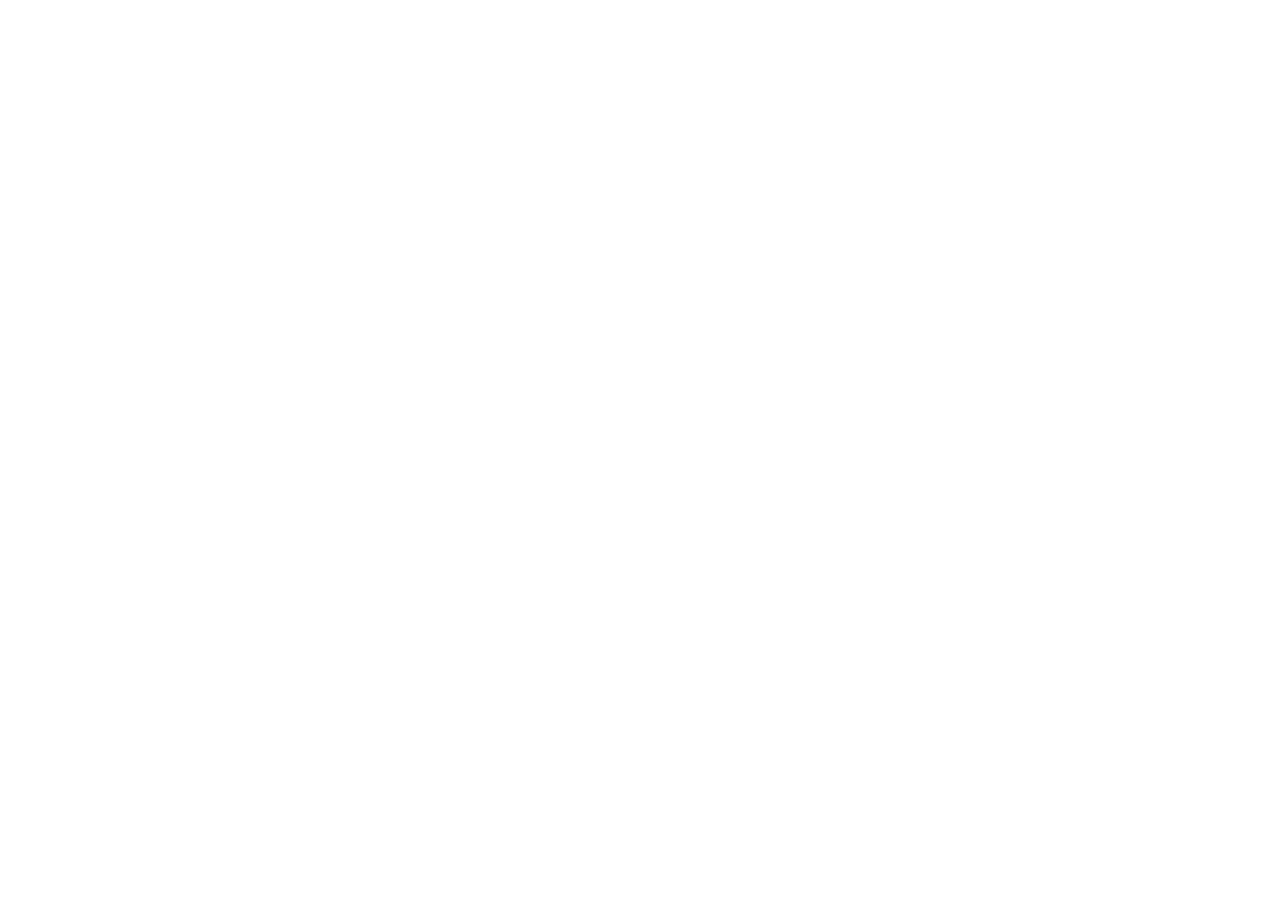
==== critterpedia/index.html @ eb784b29 "Initial commit" ====
<!DOCTYPE html><html lang=en><head><meta charset=utf-8><meta http-equiv=X-UA-Compatible content="IE=edge"><meta name=viewport content="width=device-width,initial-scale=1"><link rel=icon href=/favicon.ico><title>acnh-db</title><link rel=stylesheet href="https://fonts.googleapis.com/css?family=Roboto:100,300,400,500,700,900"><link rel=stylesheet href=https://cdn.jsdelivr.net/npm/@mdi/font@latest/css/materialdesignicons.min.css><link href=/css/app.d5a816f7.css rel=preload as=style><link href=/css/chunk-vendors.1b9da39e.css rel=preload as=style><link href=/js/app.301716b7.js rel=preload as=script><link href=/js/chunk-vendors.efea729a.js rel=preload as=script><link href=/css/chunk-vendors.1b9da39e.css rel=stylesheet><link href=/css/app.d5a816f7.css rel=stylesheet></head><body><noscript><strong>We're sorry but acnh-db doesn't work properly without JavaScript enabled. Please enable it to continue.</strong></noscript><div id=app></div><script src=/js/chunk-vendors.efea729a.js></script><script src=/js/app.301716b7.js></script></body></html>
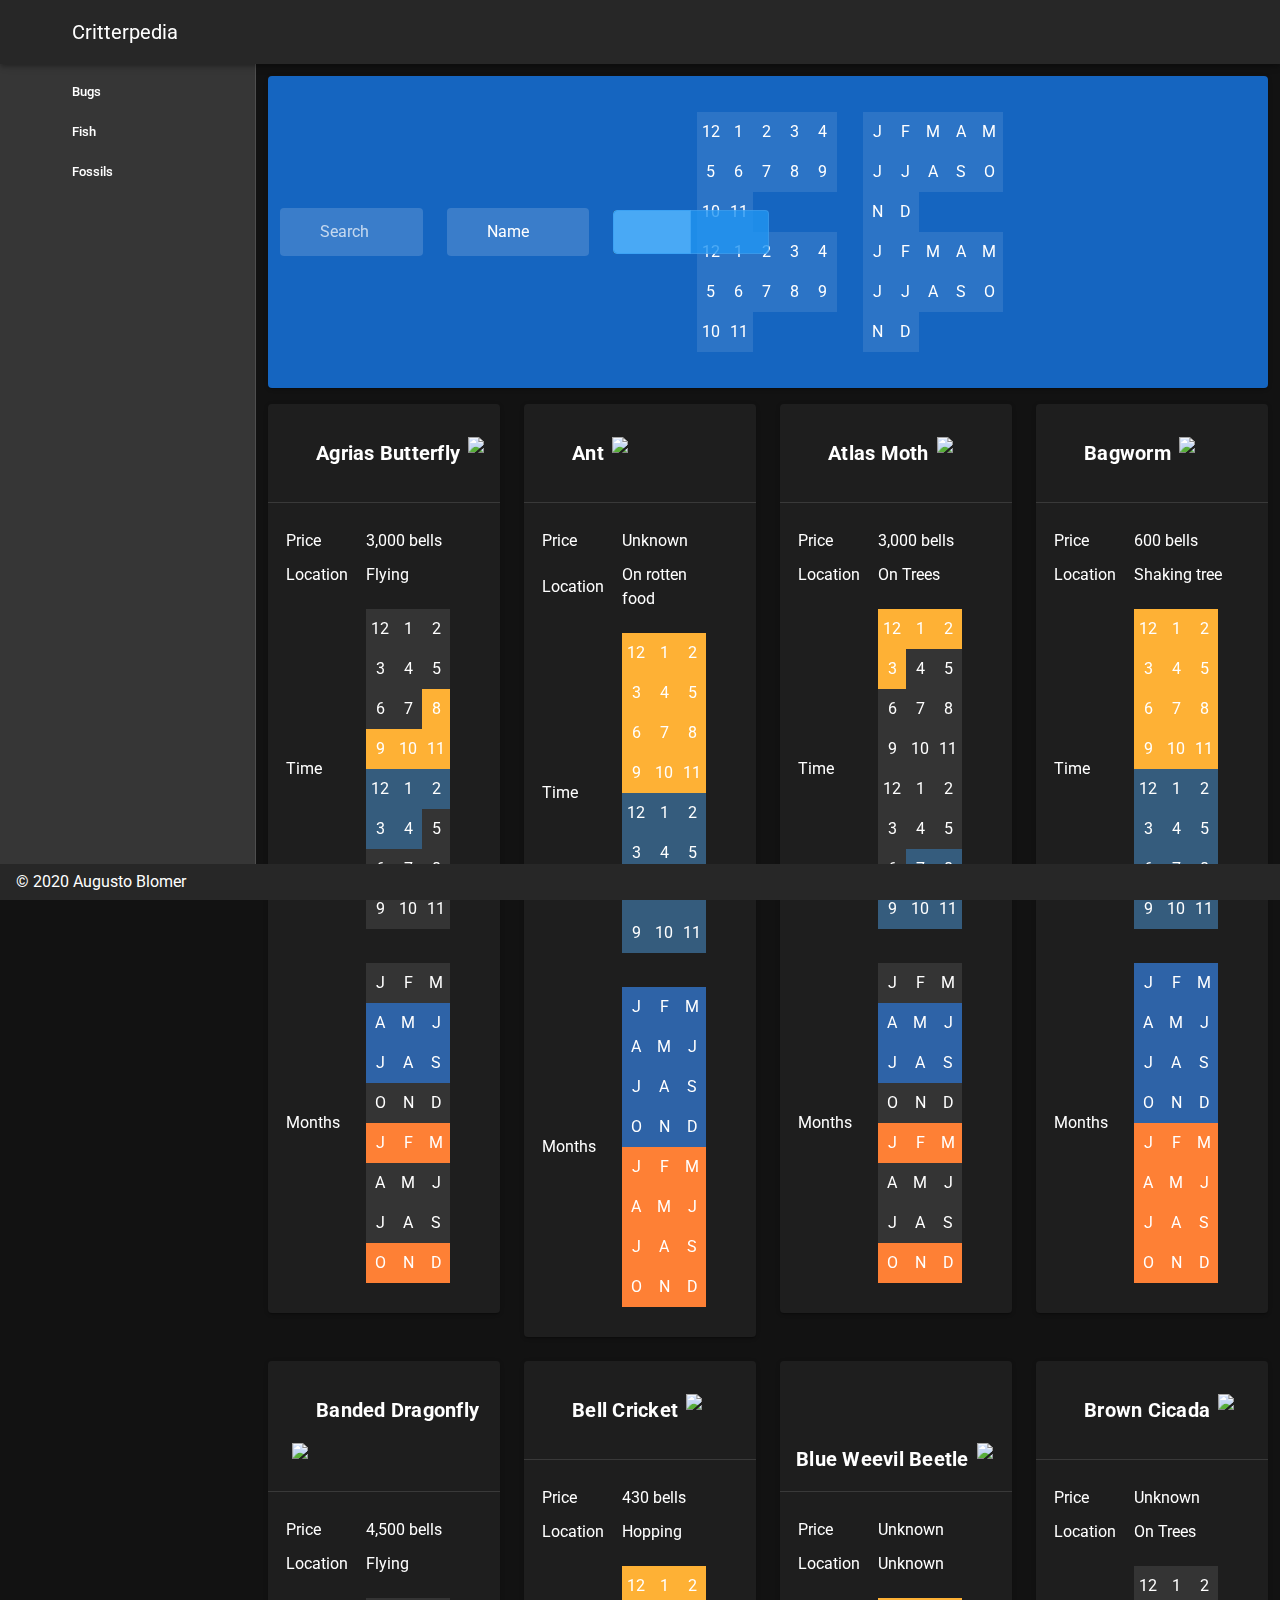
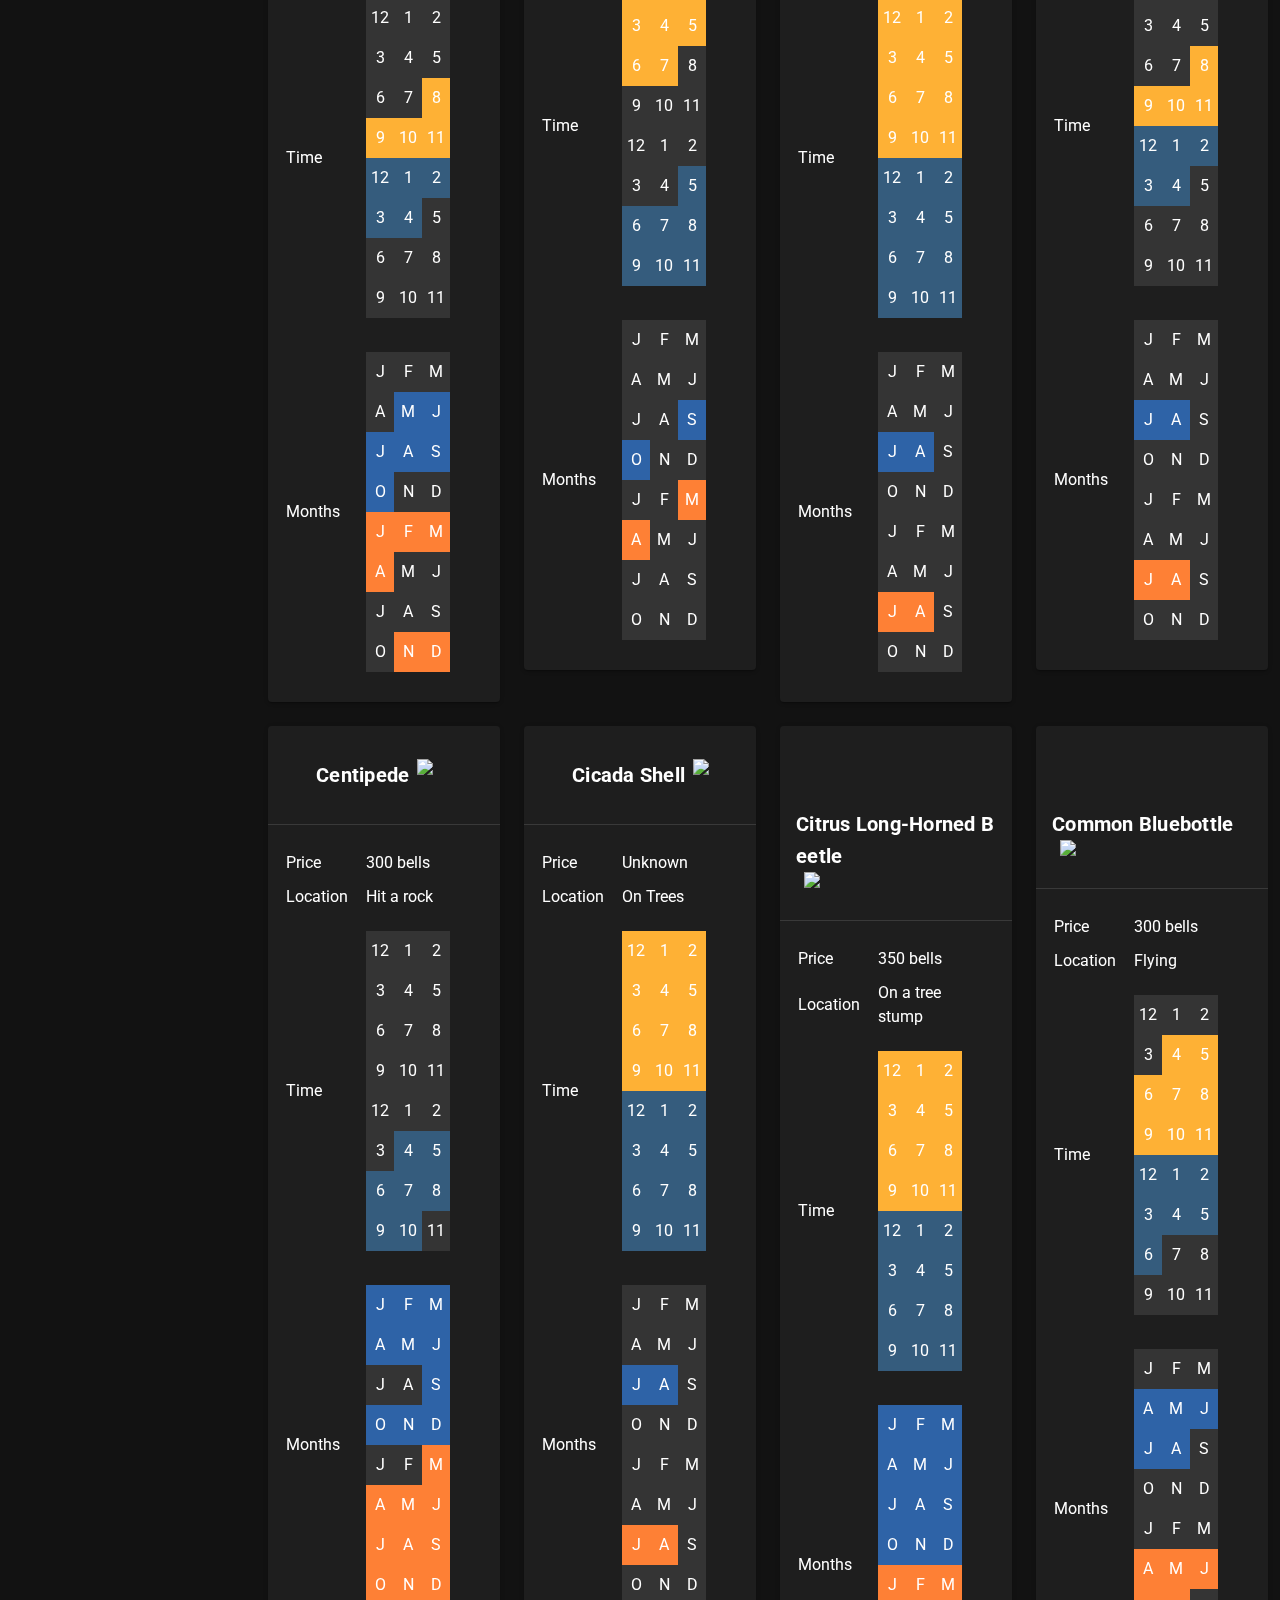
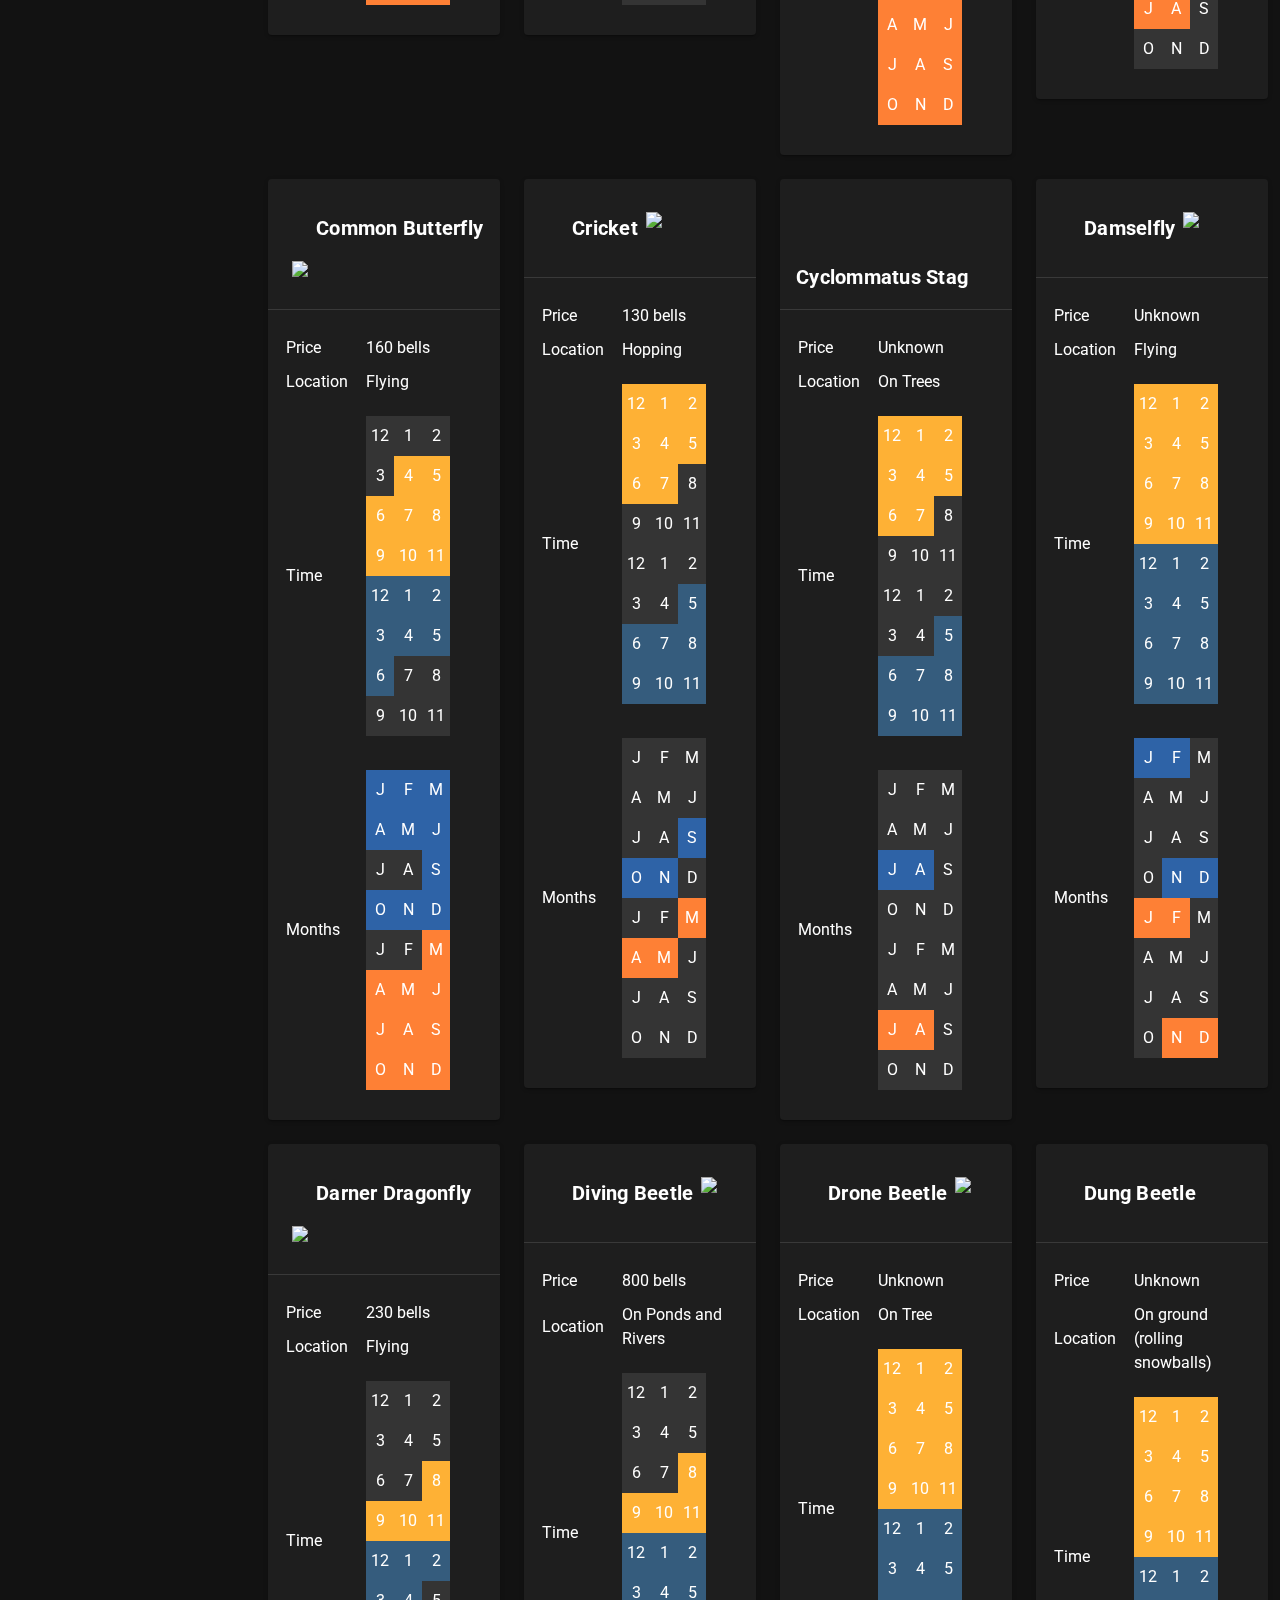
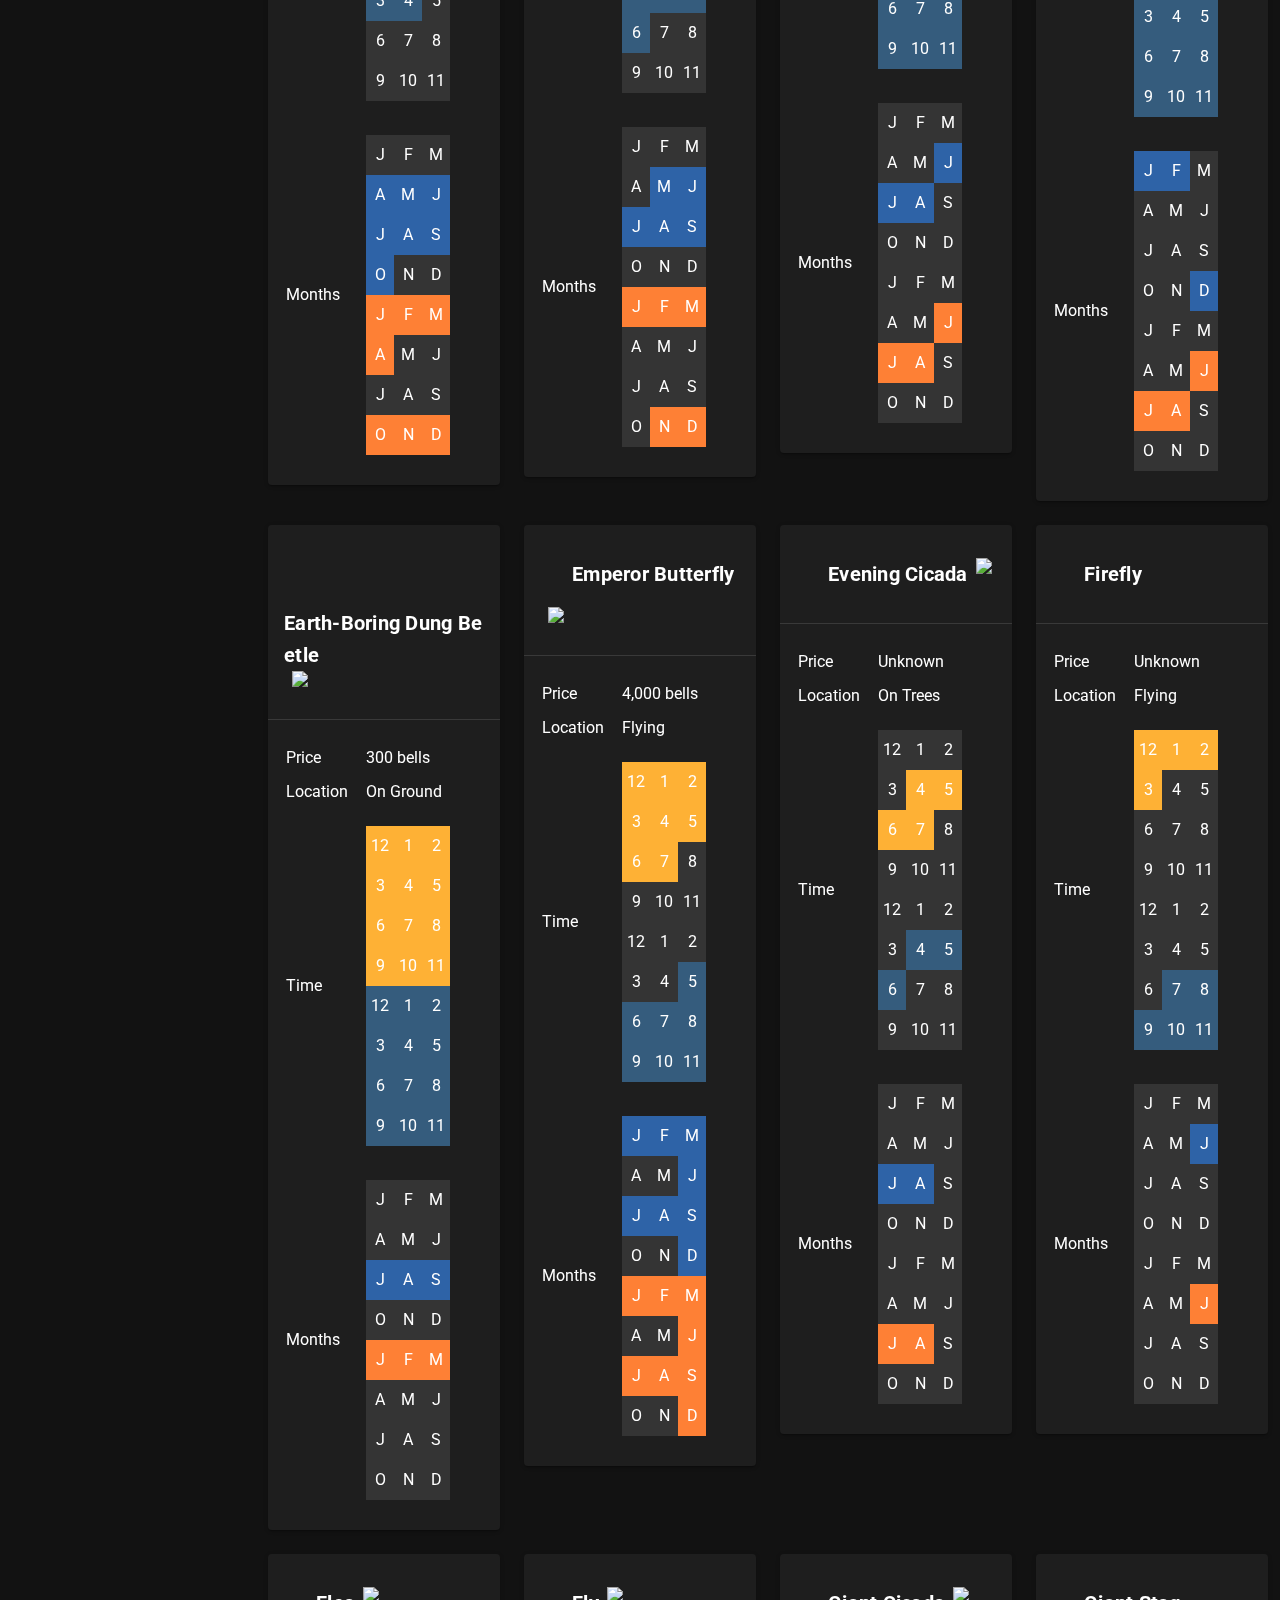
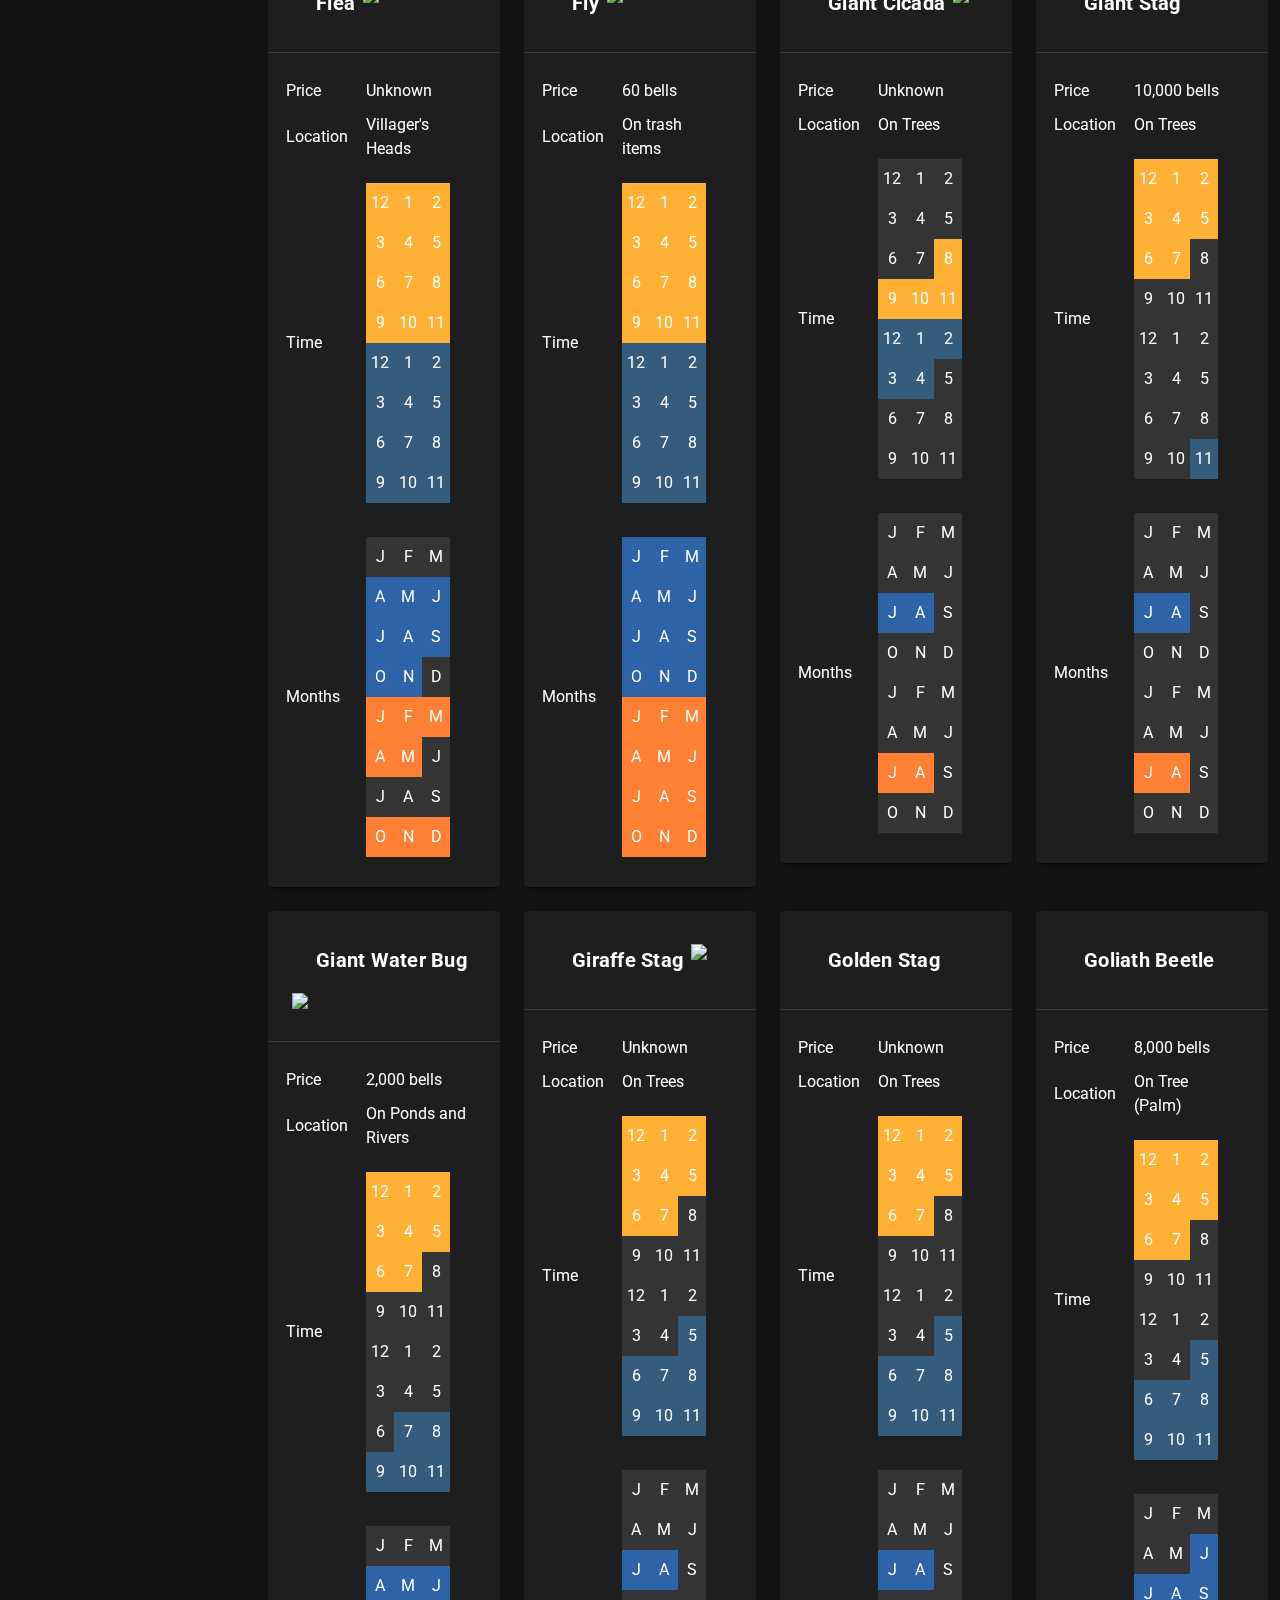
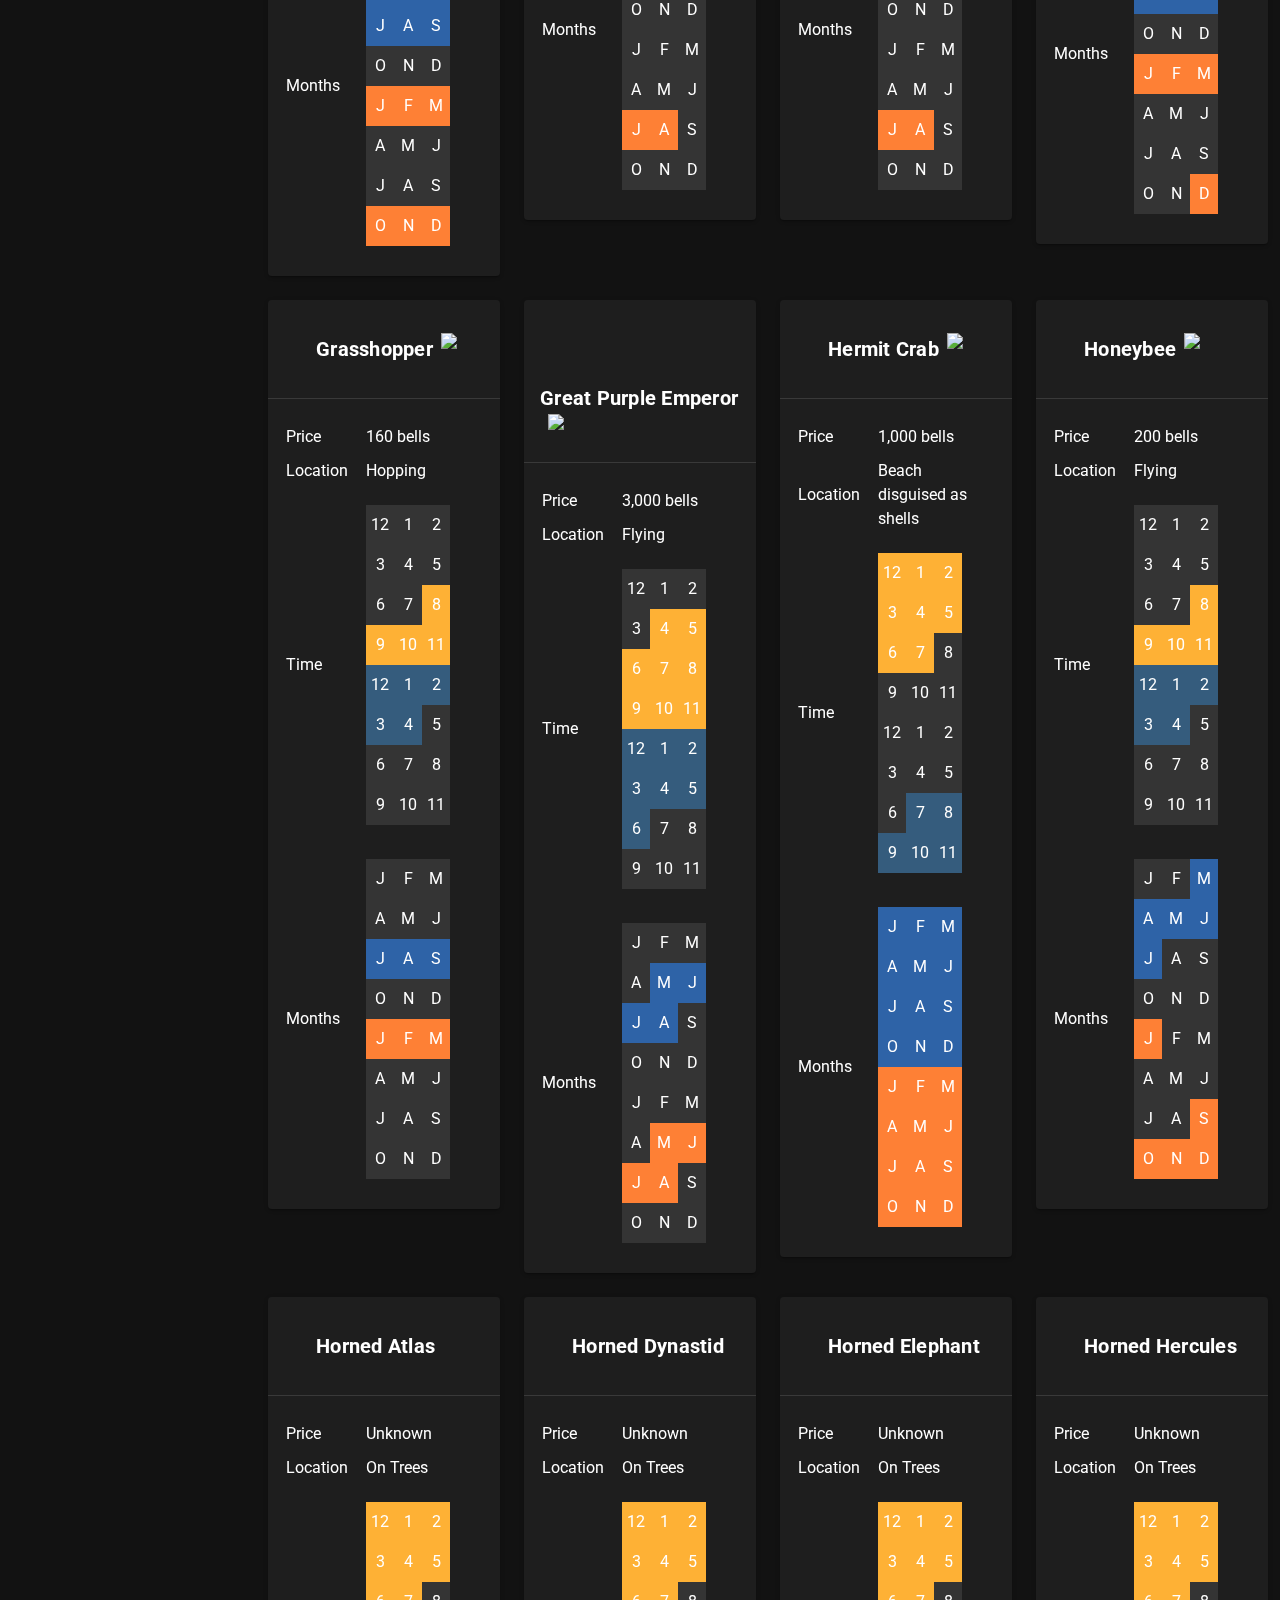
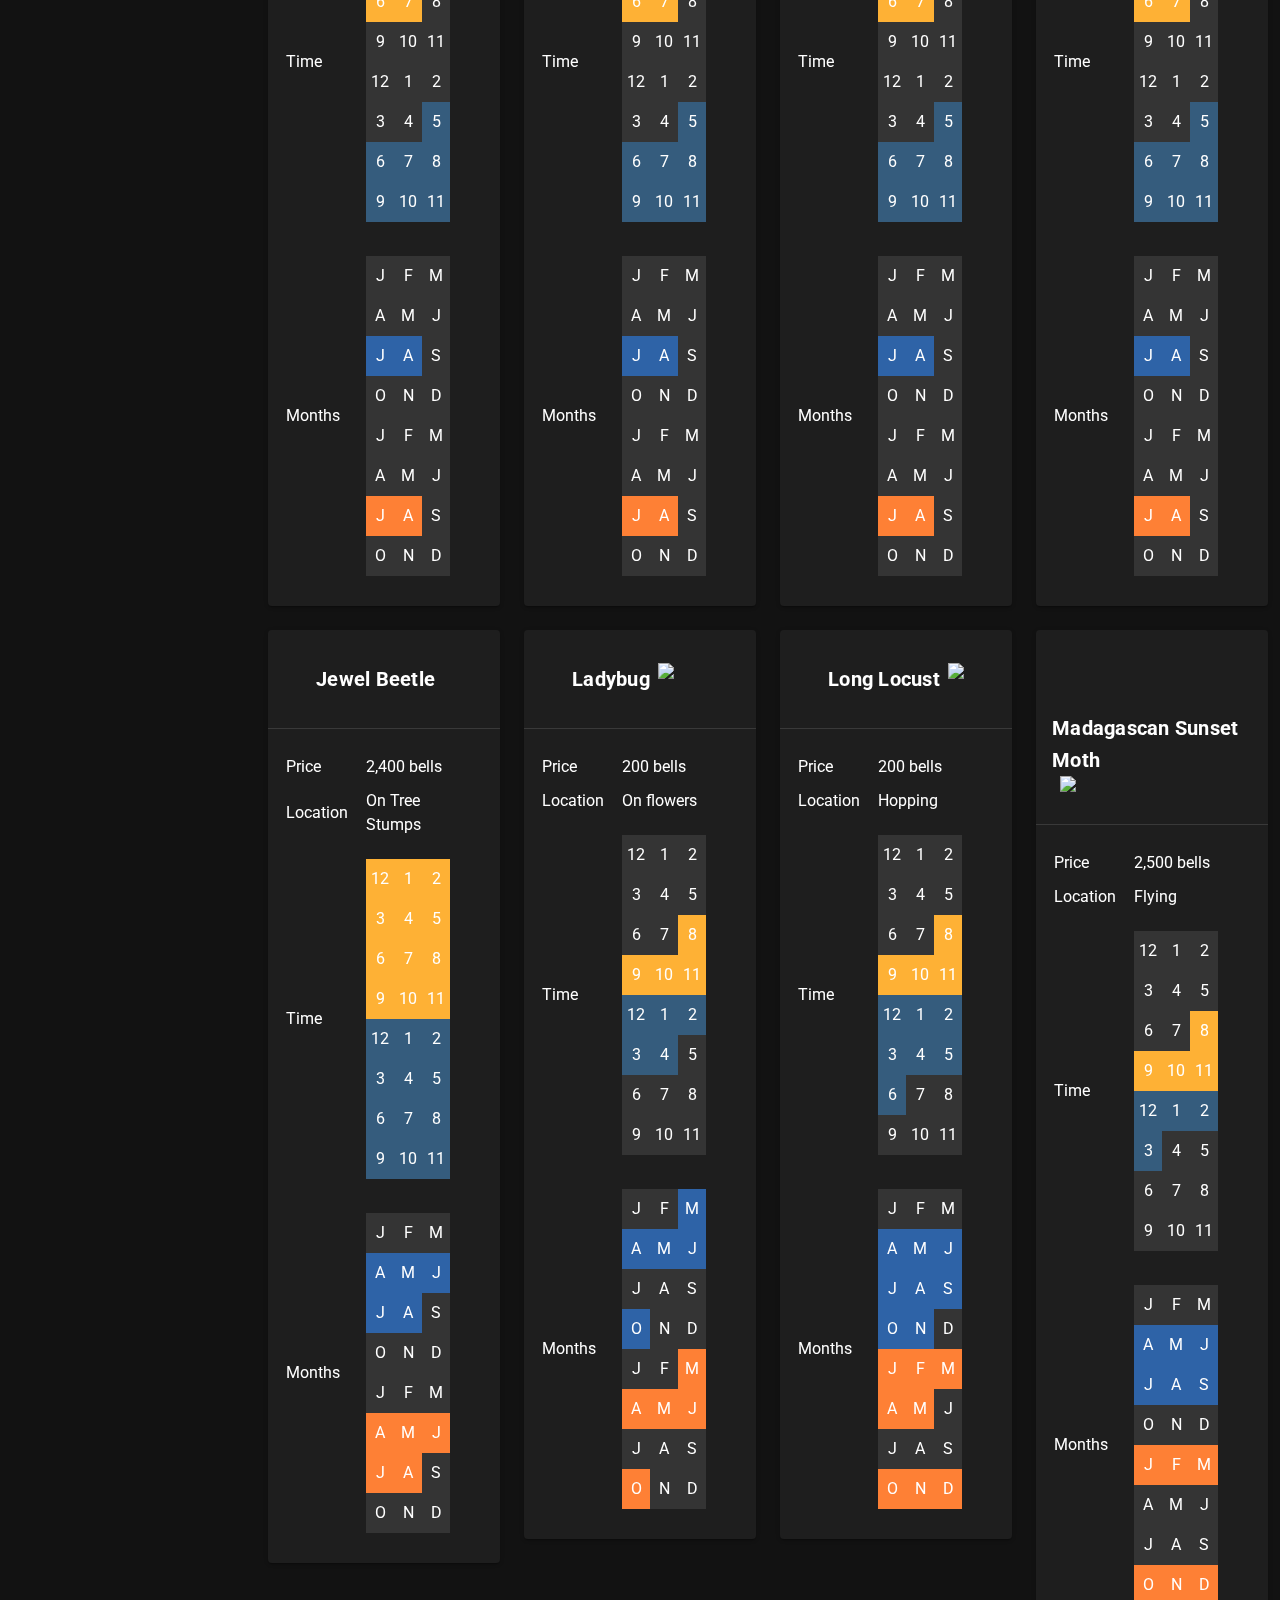
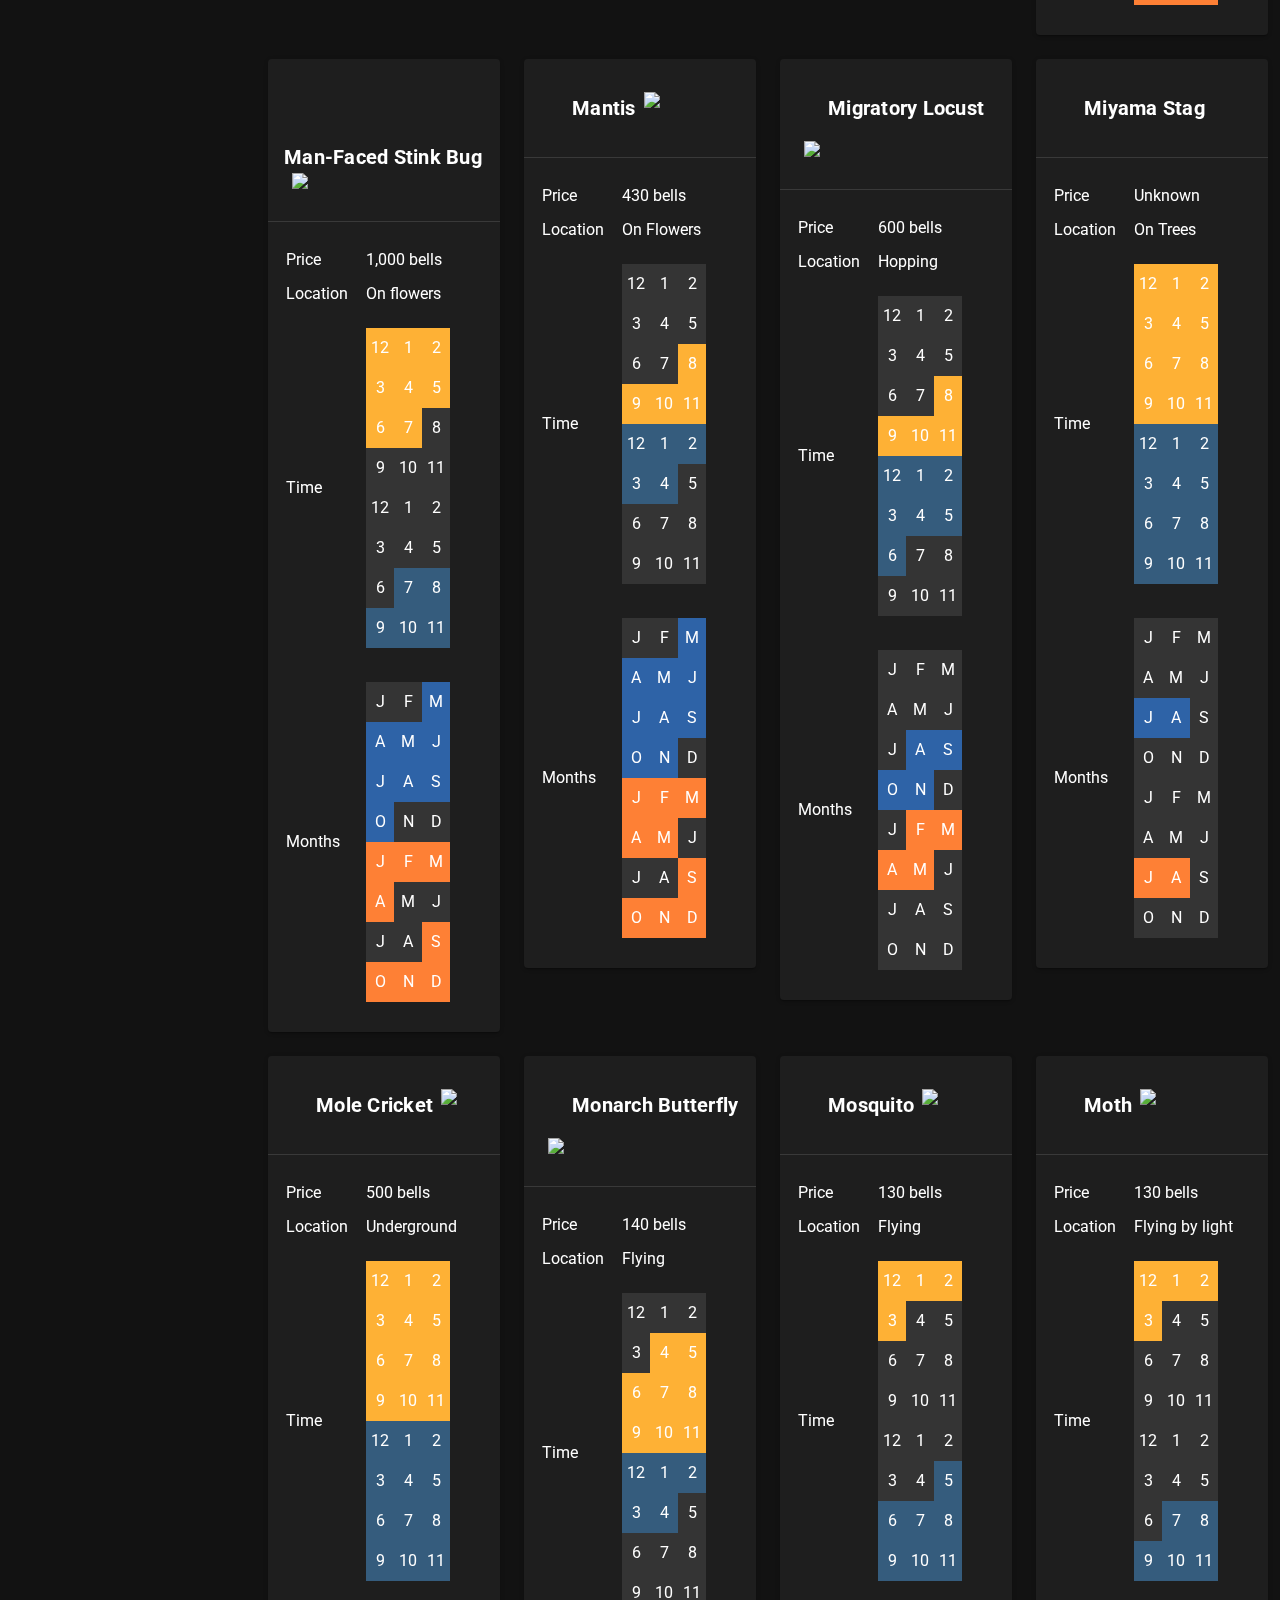
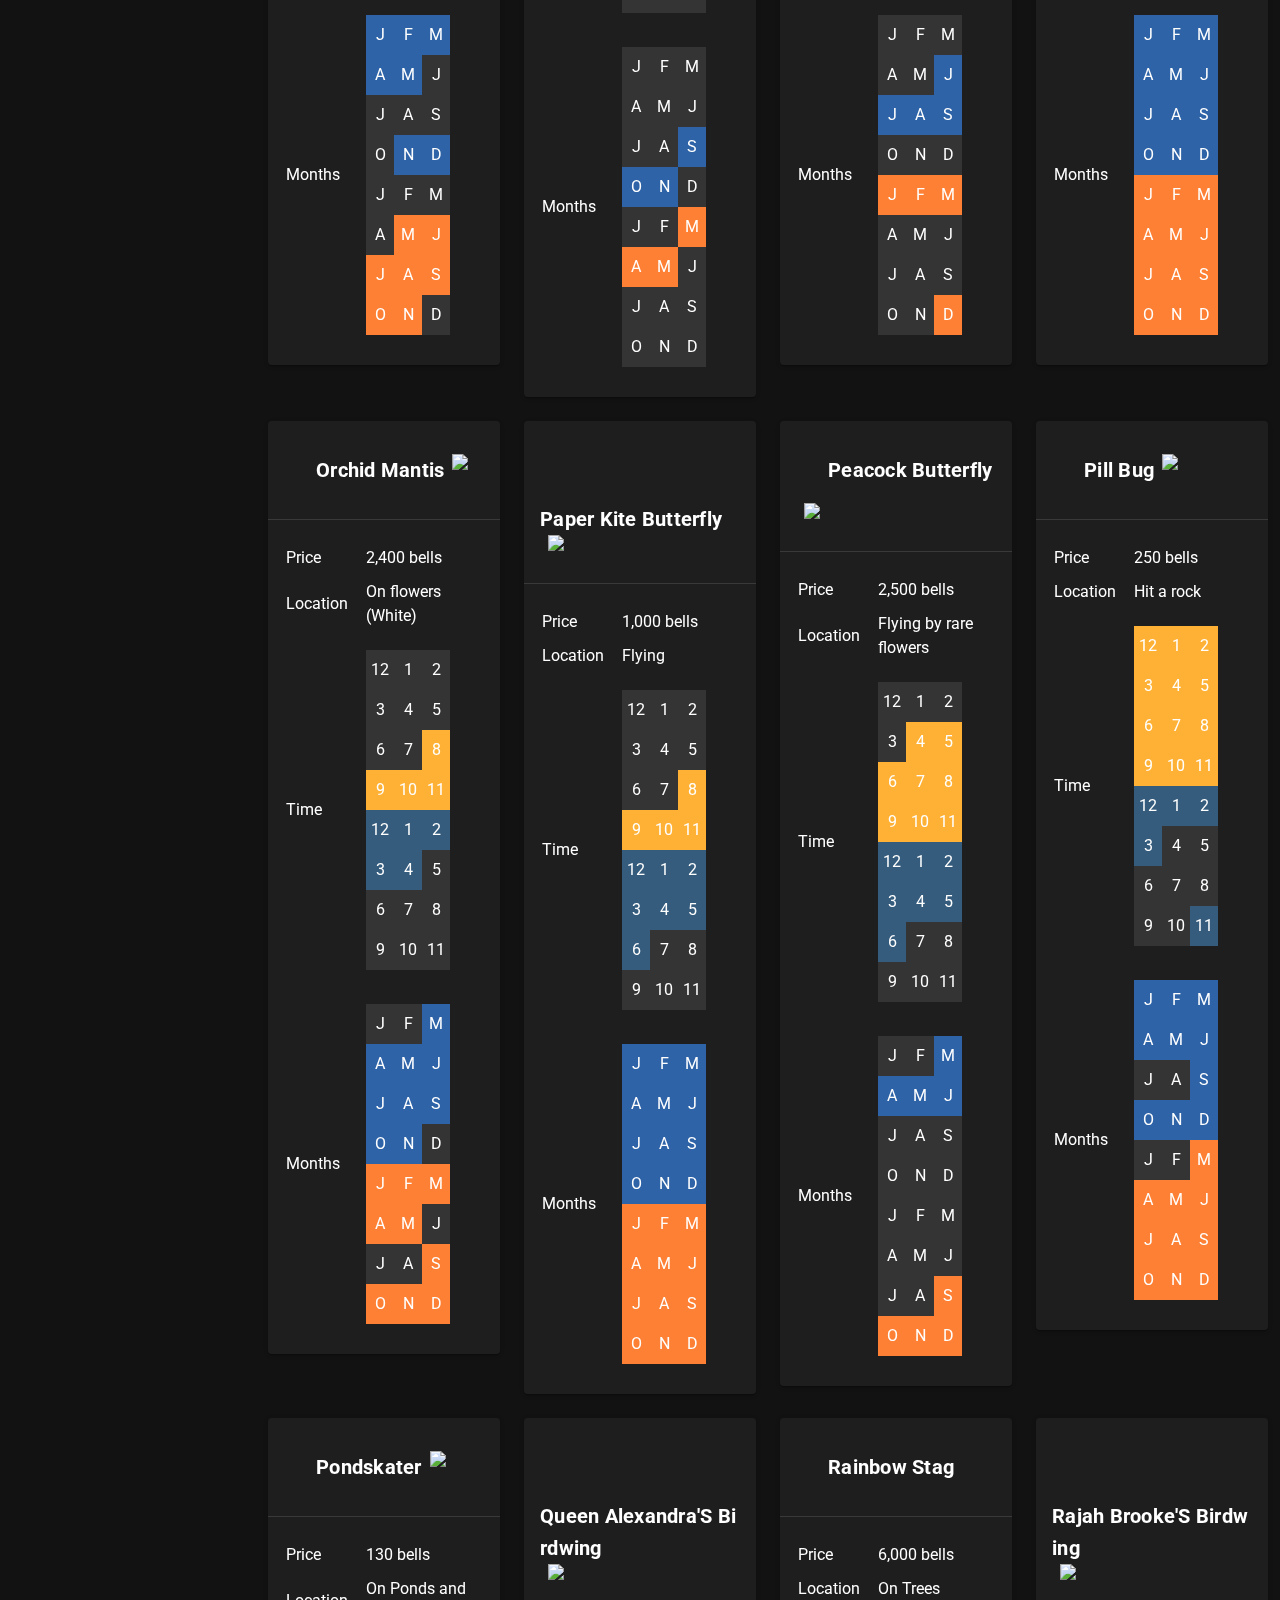
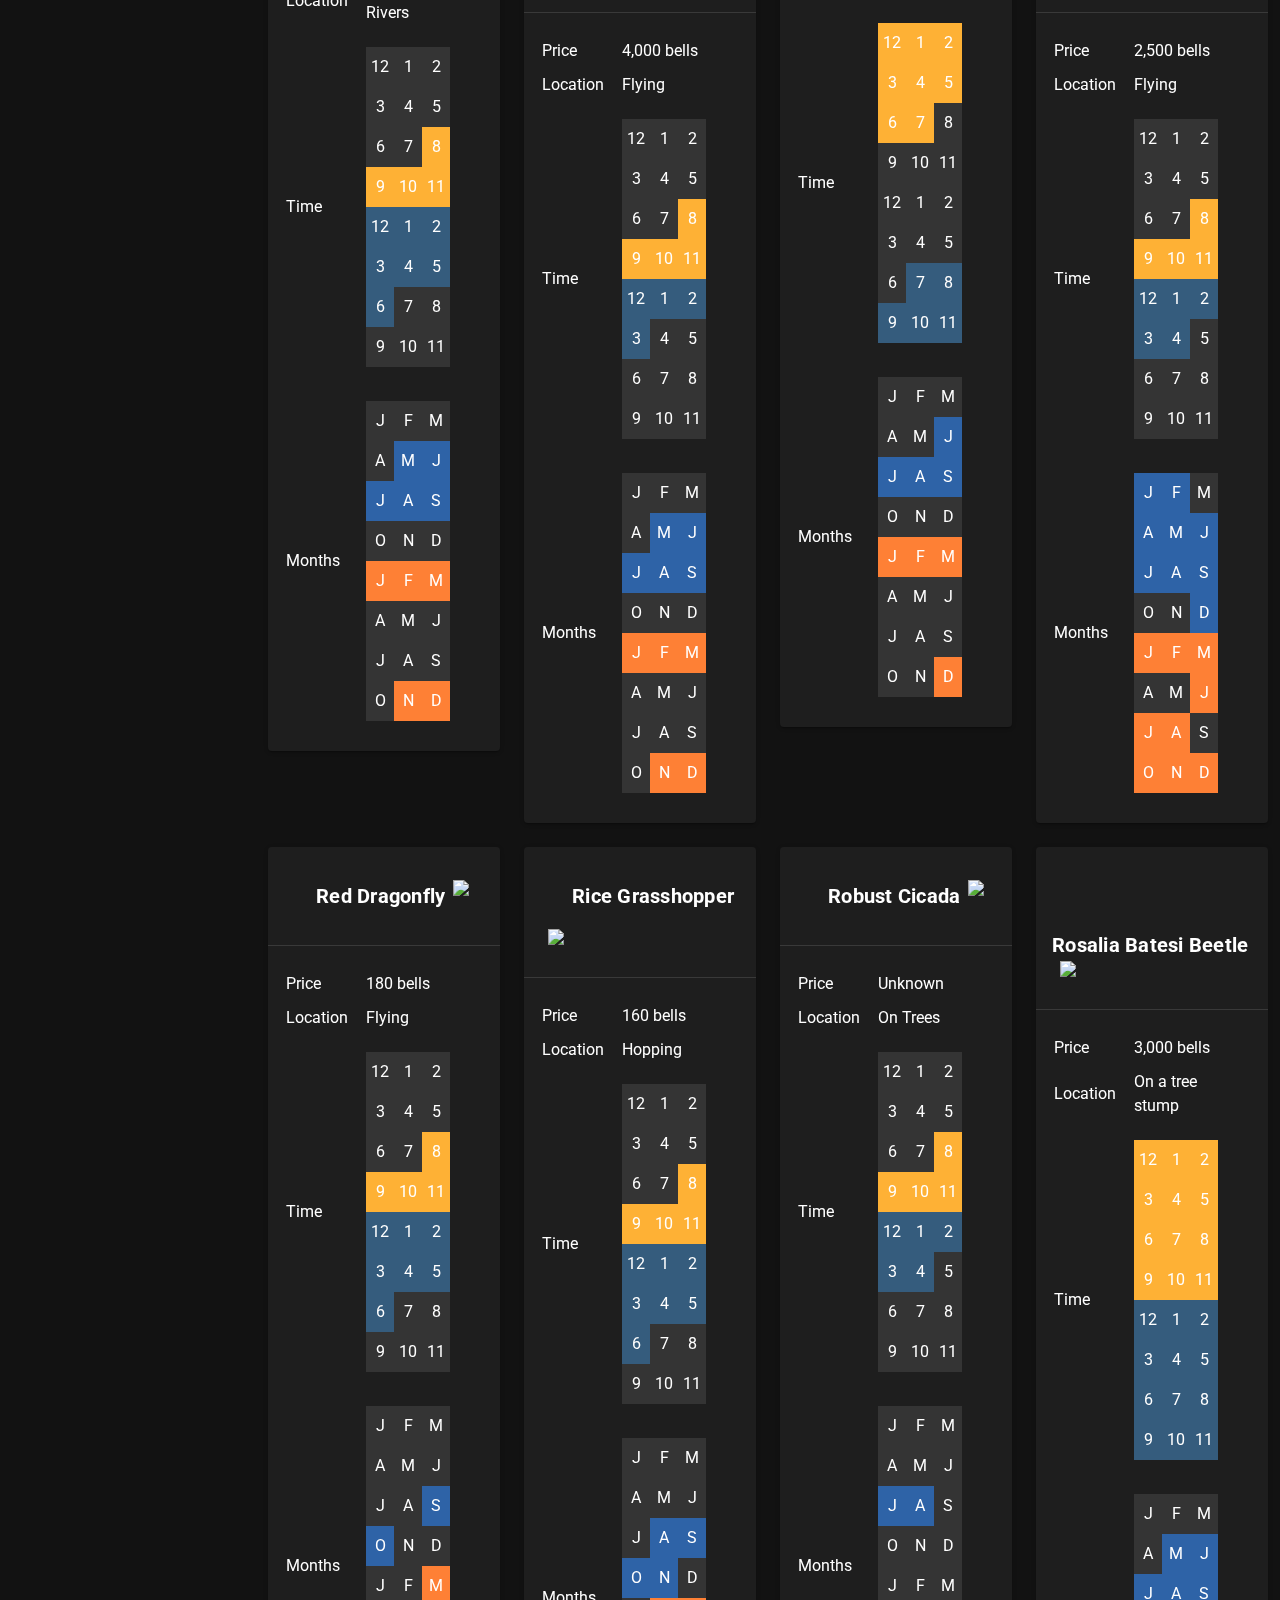
==== commit 7e68107b: "Update" ====
--- a/critterpedia/index.html
+++ b/critterpedia/index.html
@@ -1 +1 @@
-<!DOCTYPE html><html lang=en><head><meta charset=utf-8><meta http-equiv=X-UA-Compatible content="IE=edge"><meta name=viewport content="width=device-width,initial-scale=1"><link rel=icon href=/favicon.ico><title>acnh-db</title><link rel=stylesheet href="https://fonts.googleapis.com/css?family=Roboto:100,300,400,500,700,900"><link rel=stylesheet href=https://cdn.jsdelivr.net/npm/@mdi/font@latest/css/materialdesignicons.min.css><link href=/css/app.d5a816f7.css rel=preload as=style><link href=/css/chunk-vendors.1b9da39e.css rel=preload as=style><link href=/js/app.301716b7.js rel=preload as=script><link href=/js/chunk-vendors.efea729a.js rel=preload as=script><link href=/css/chunk-vendors.1b9da39e.css rel=stylesheet><link href=/css/app.d5a816f7.css rel=stylesheet></head><body><noscript><strong>We're sorry but acnh-db doesn't work properly without JavaScript enabled. Please enable it to continue.</strong></noscript><div id=app></div><script src=/js/chunk-vendors.efea729a.js></script><script src=/js/app.301716b7.js></script></body></html>+<!DOCTYPE html><html lang=en><head><meta charset=utf-8><meta http-equiv=X-UA-Compatible content="IE=edge"><meta name=viewport content="width=device-width,initial-scale=1"><link rel=icon href=/critterpedia/favicon.ico><title>acnh-db</title><link rel=stylesheet href="https://fonts.googleapis.com/css?family=Roboto:100,300,400,500,700,900"><link rel=stylesheet href=https://cdn.jsdelivr.net/npm/@mdi/font@latest/css/materialdesignicons.min.css><link href=/critterpedia/css/app.d5a816f7.css rel=preload as=style><link href=/critterpedia/css/chunk-vendors.1b9da39e.css rel=preload as=style><link href=/critterpedia/js/app.5b6035c2.js rel=preload as=script><link href=/critterpedia/js/chunk-vendors.efea729a.js rel=preload as=script><link href=/critterpedia/css/chunk-vendors.1b9da39e.css rel=stylesheet><link href=/critterpedia/css/app.d5a816f7.css rel=stylesheet></head><body><noscript><strong>We're sorry but acnh-db doesn't work properly without JavaScript enabled. Please enable it to continue.</strong></noscript><div id=app></div><script src=/critterpedia/js/chunk-vendors.efea729a.js></script><script src=/critterpedia/js/app.5b6035c2.js></script></body></html>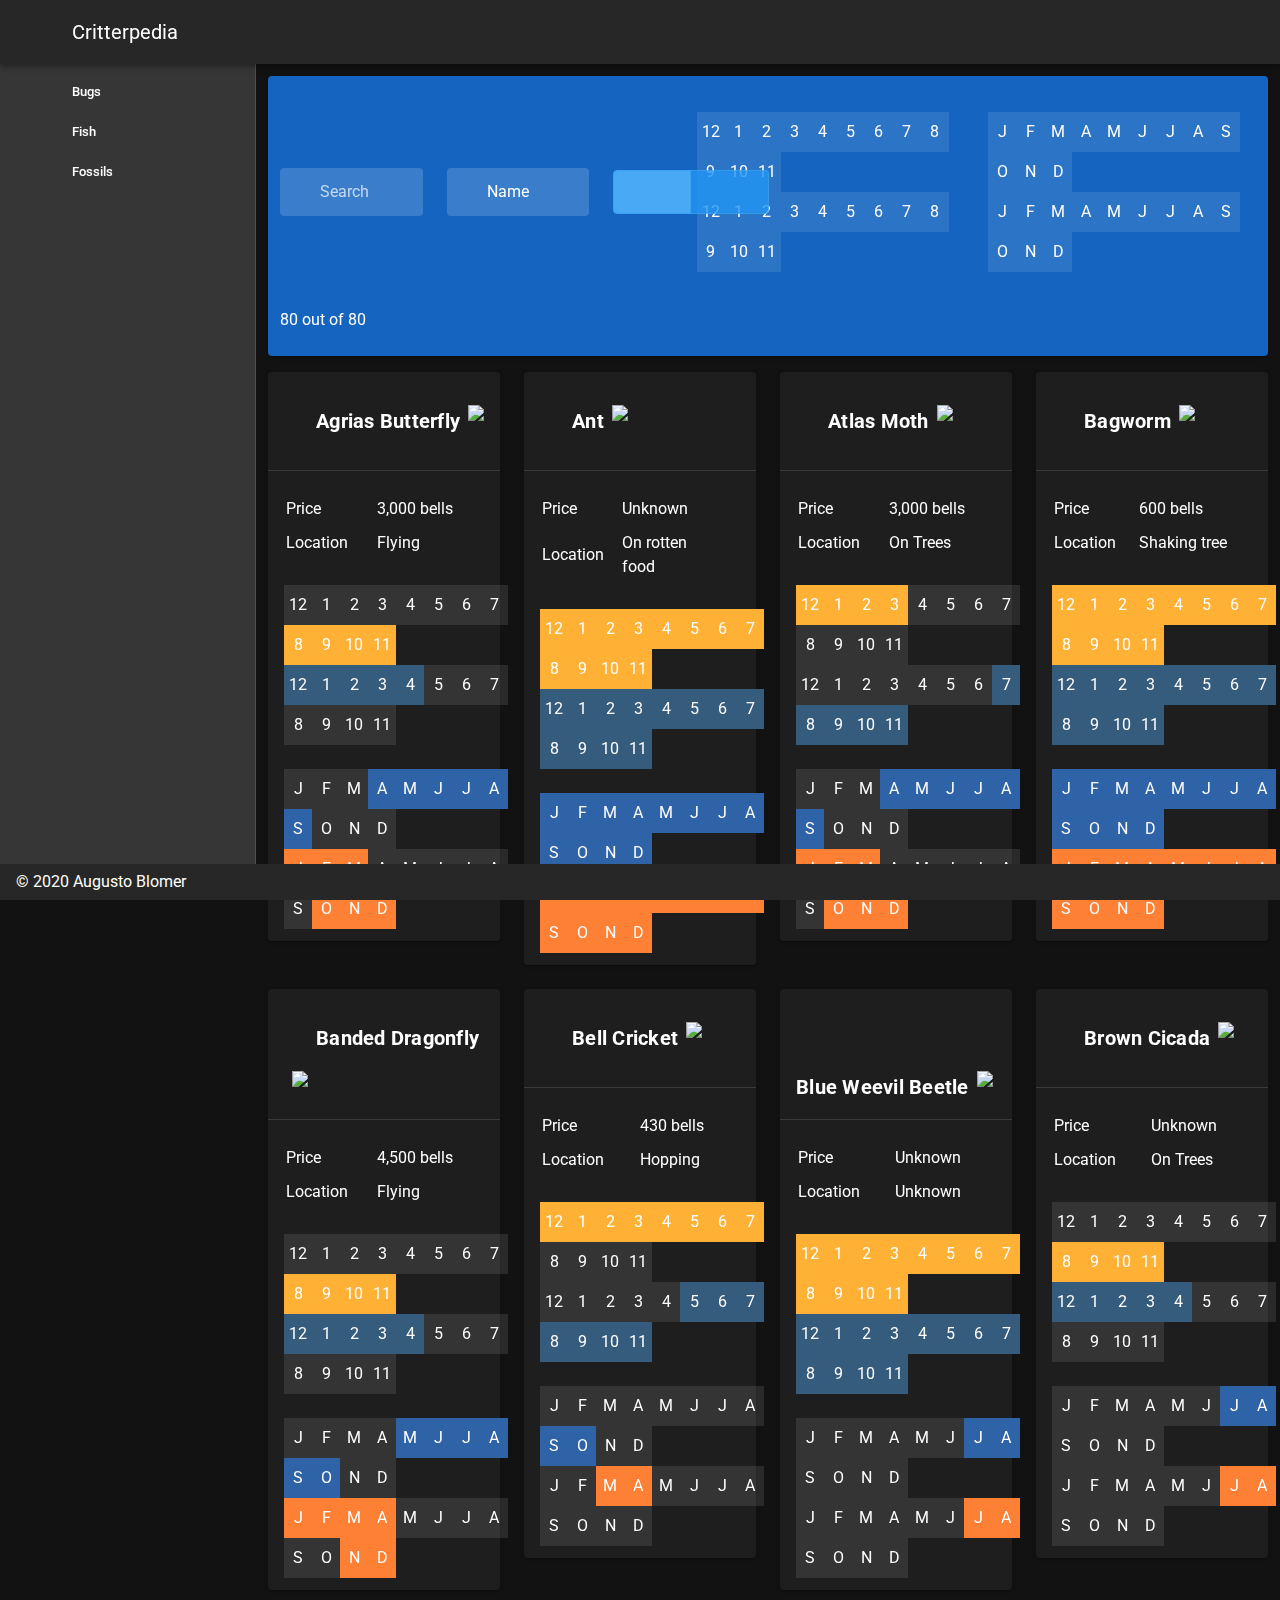
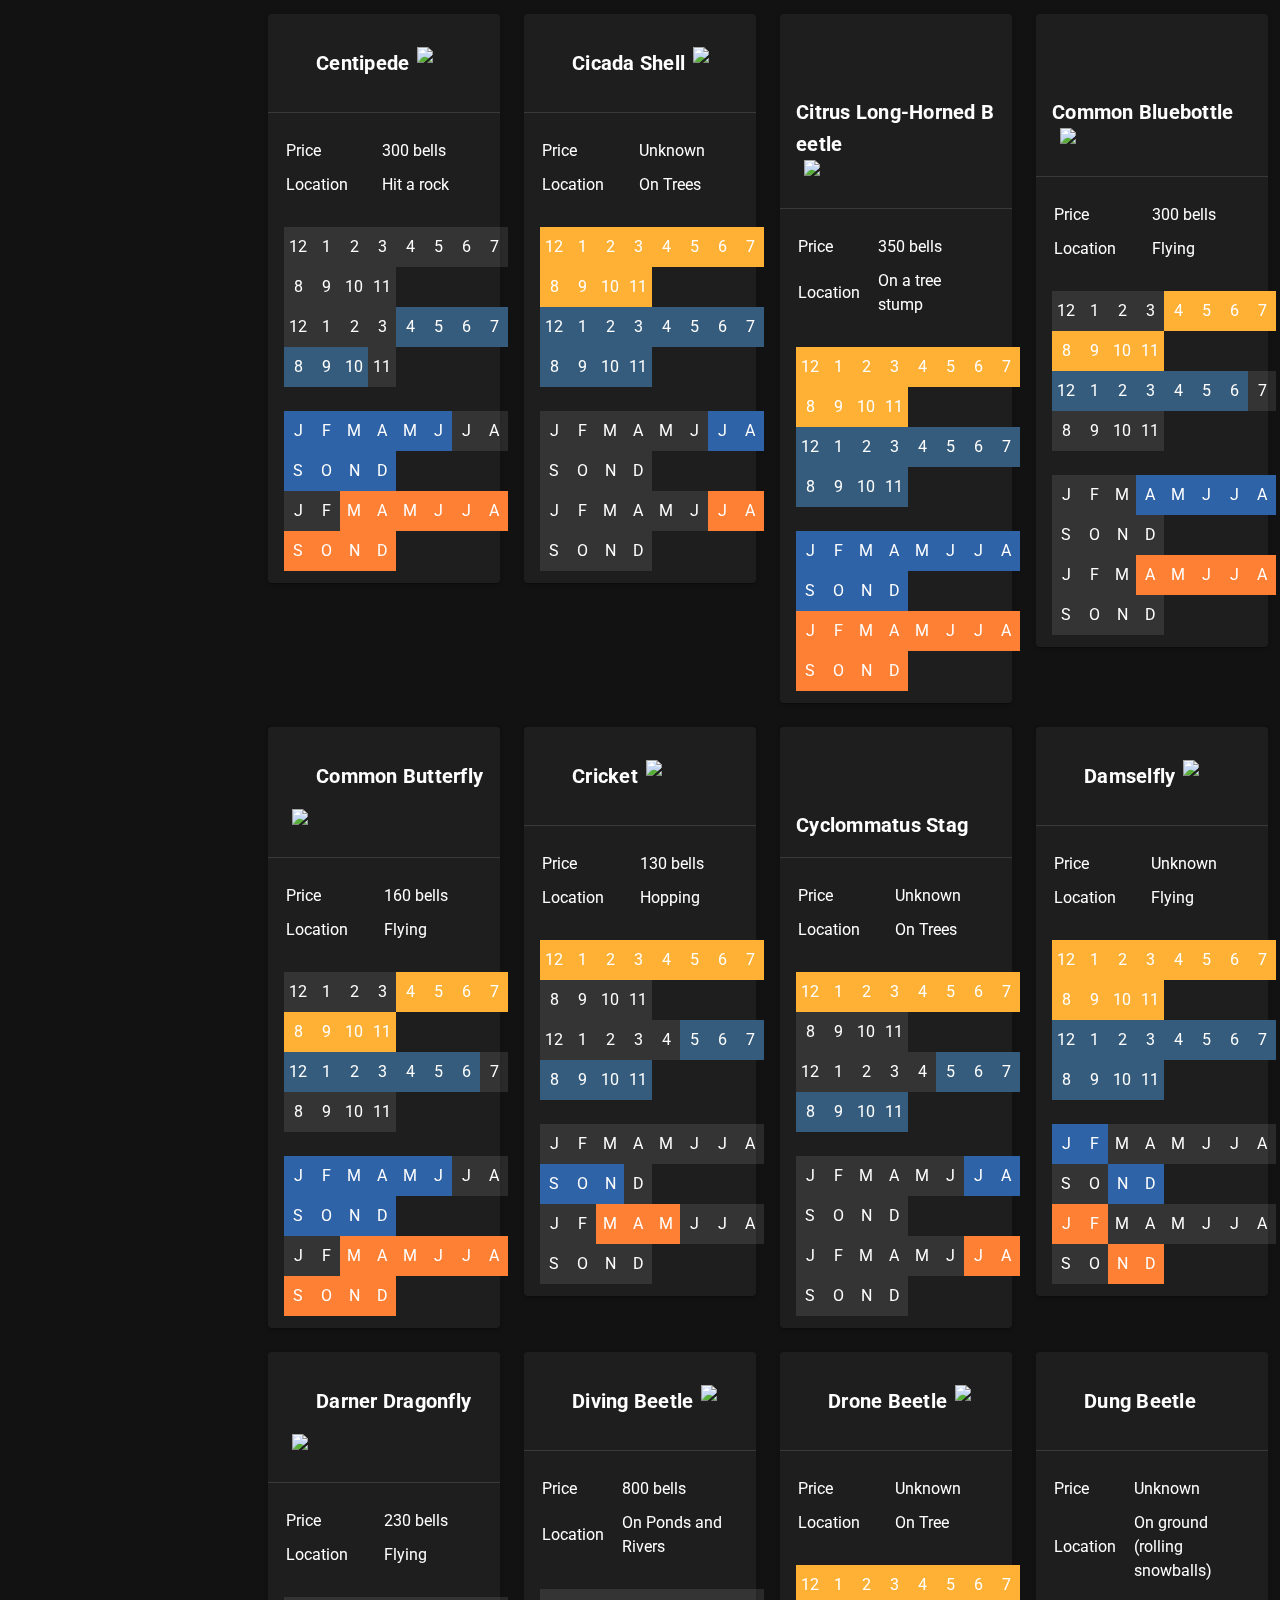
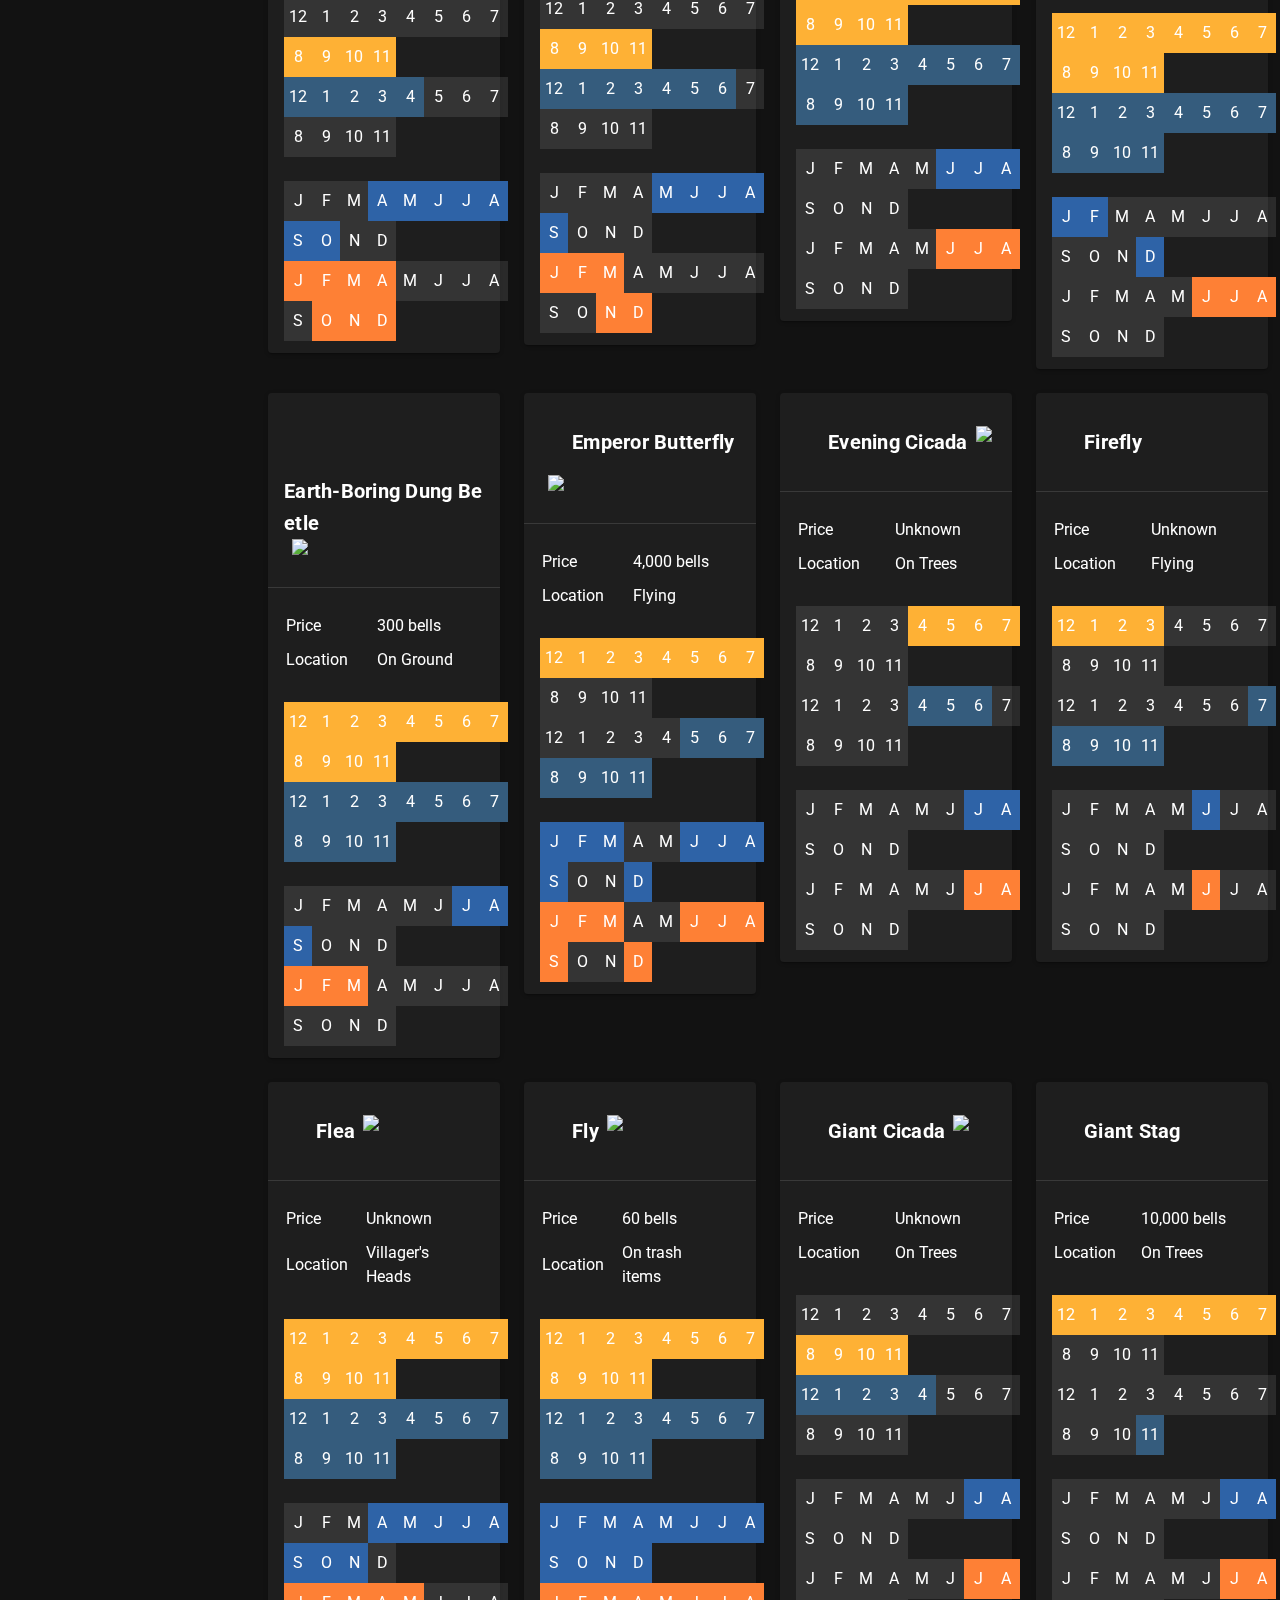
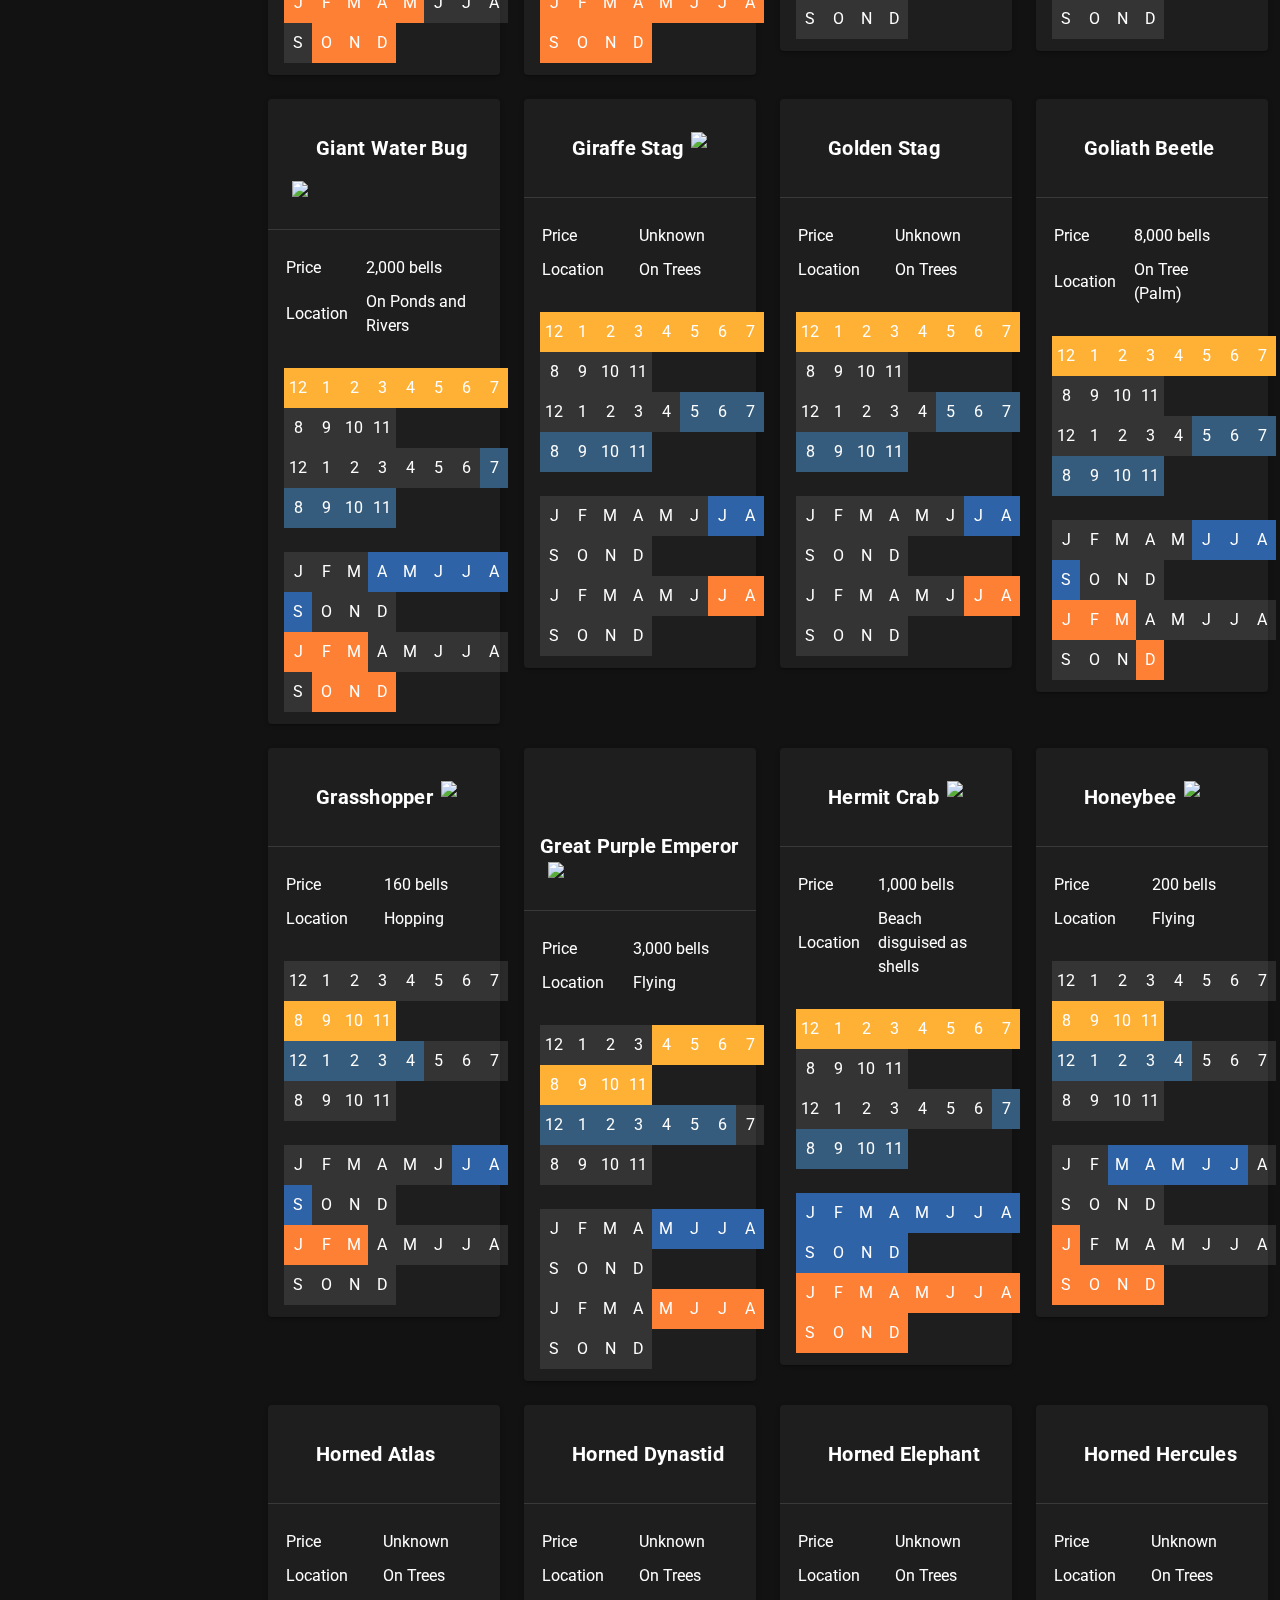
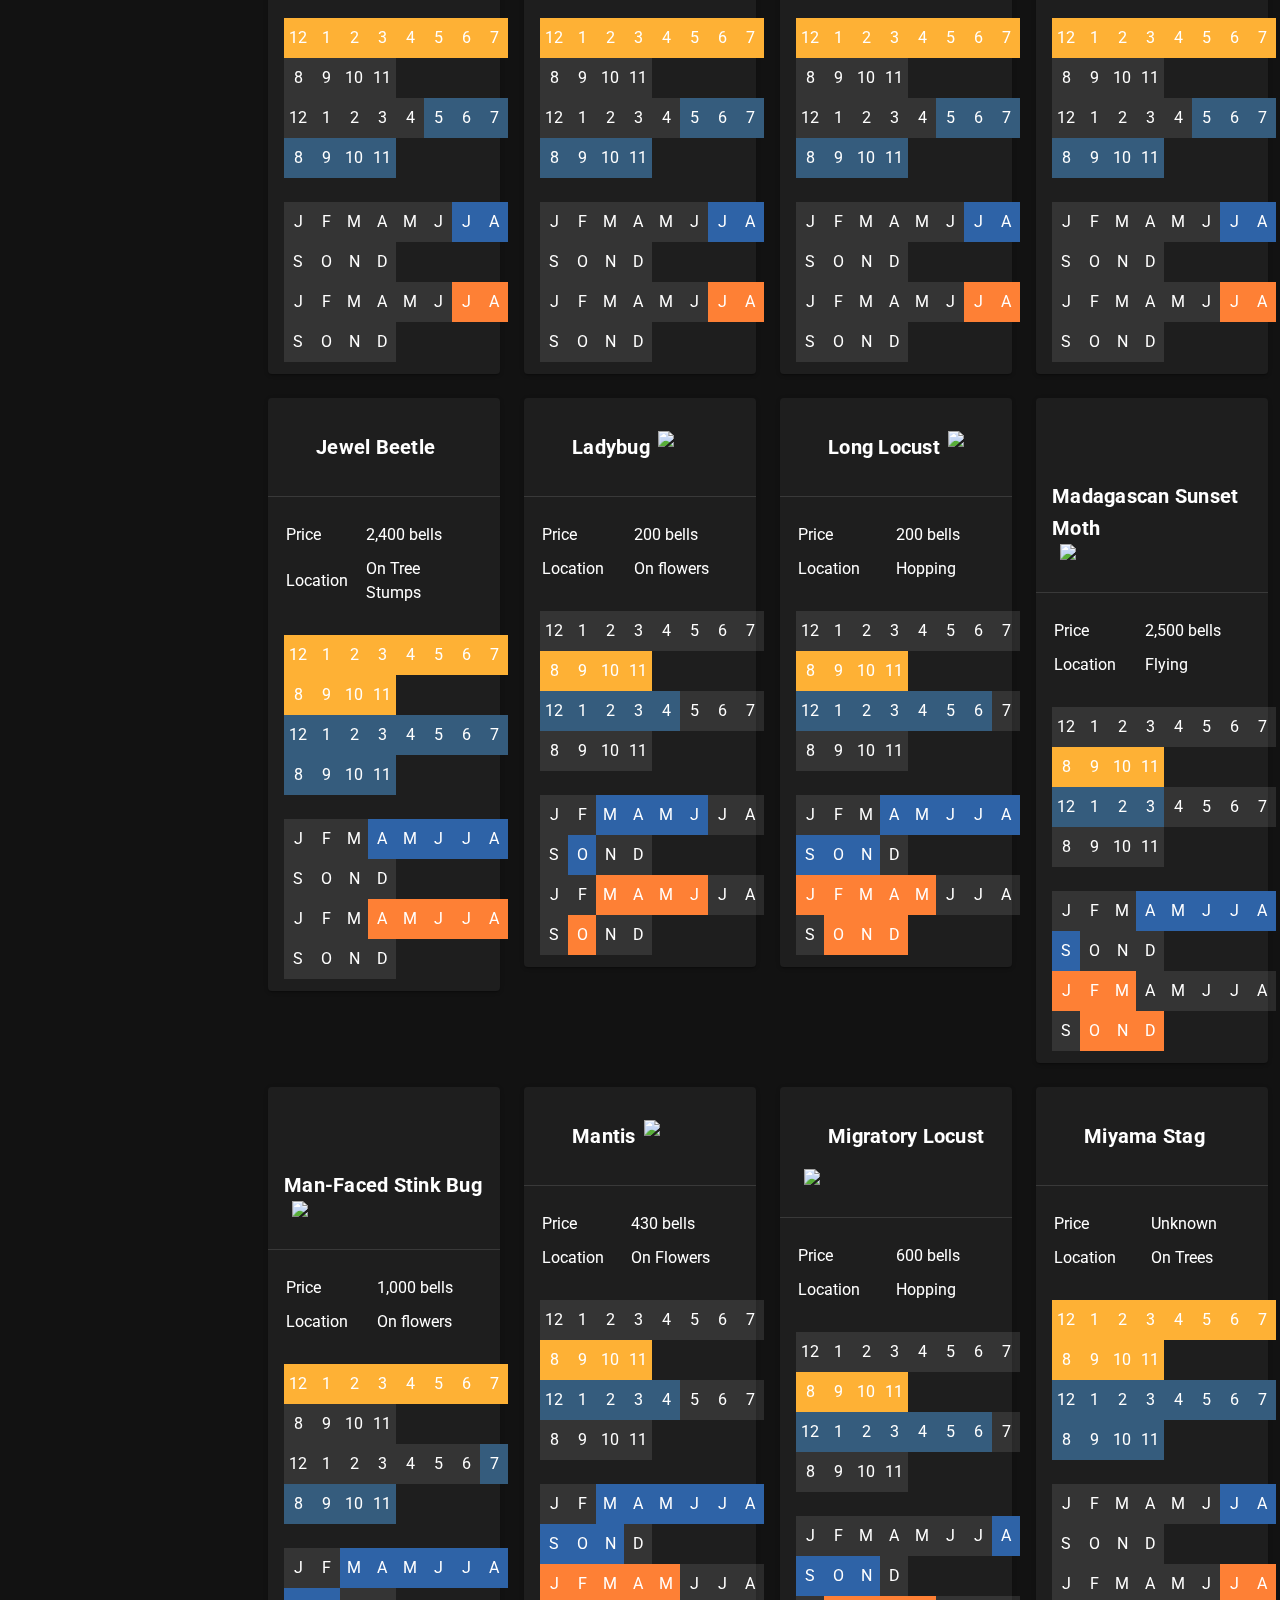
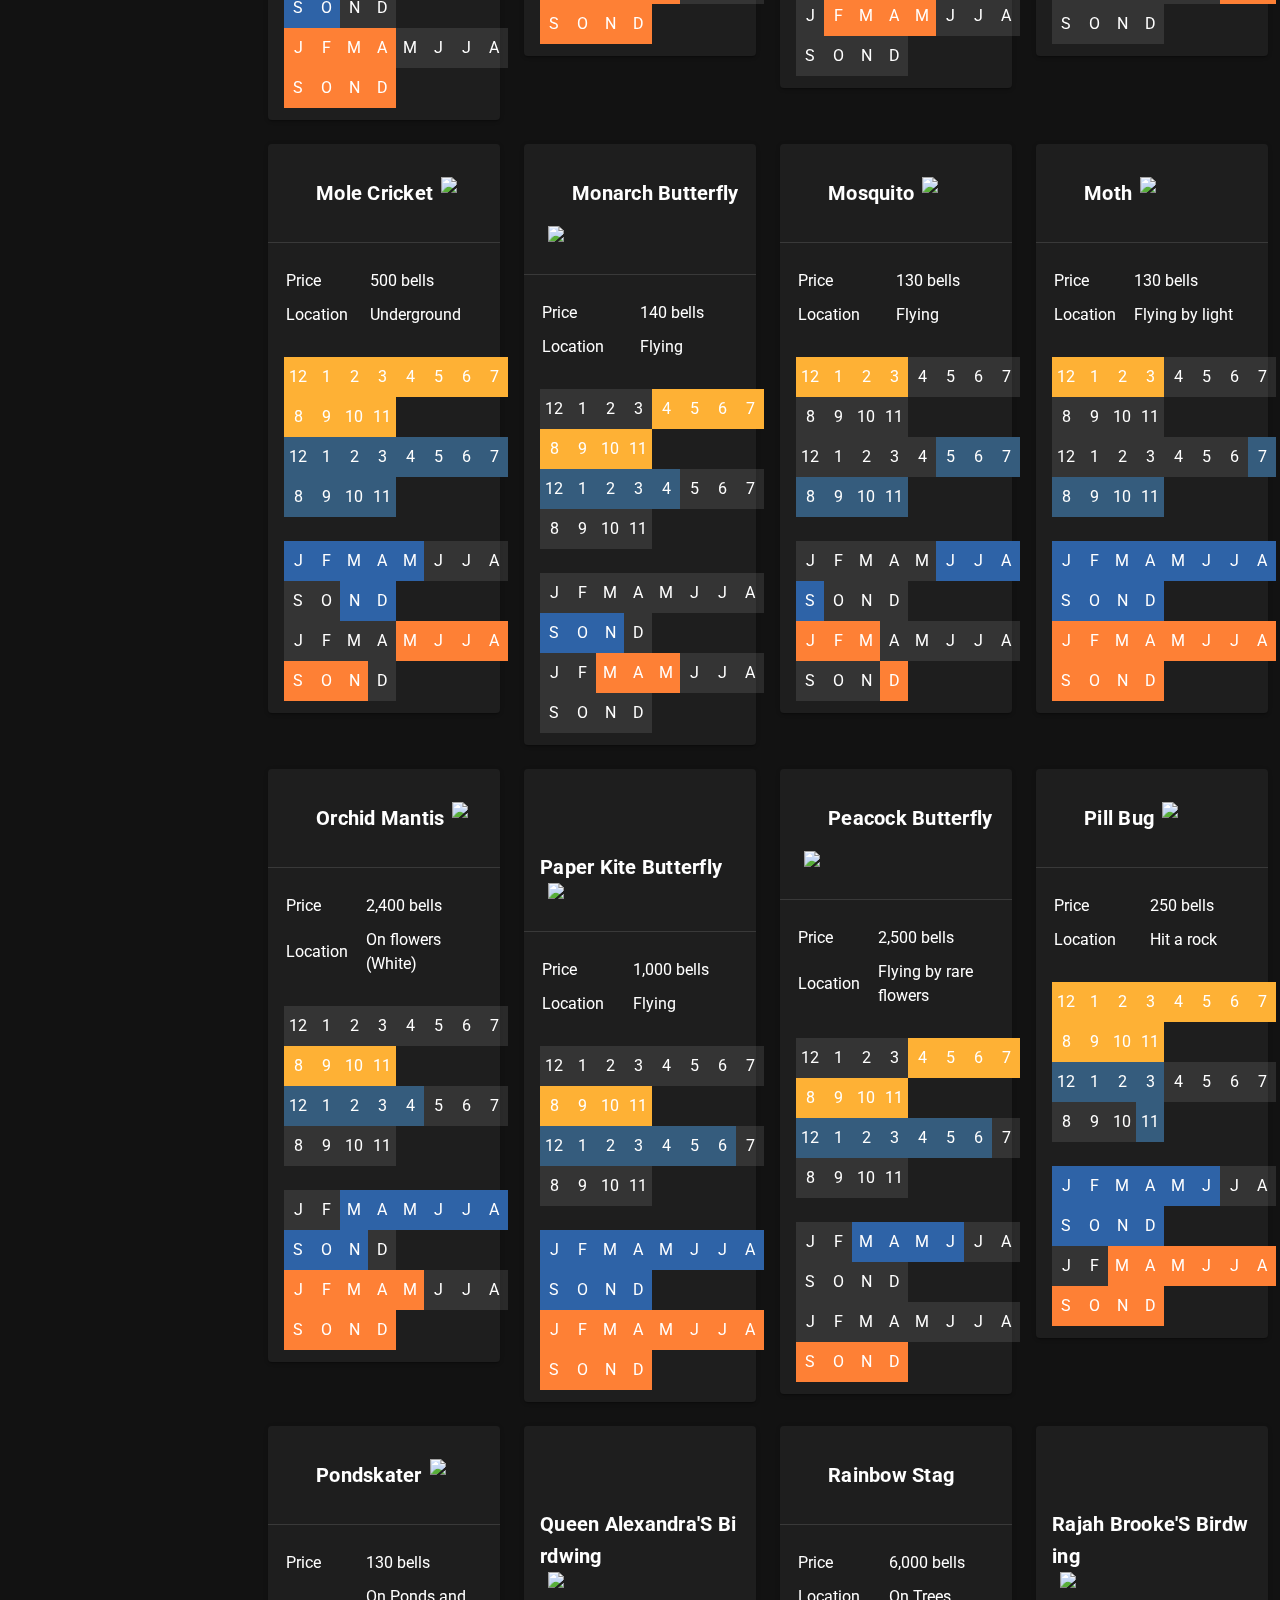
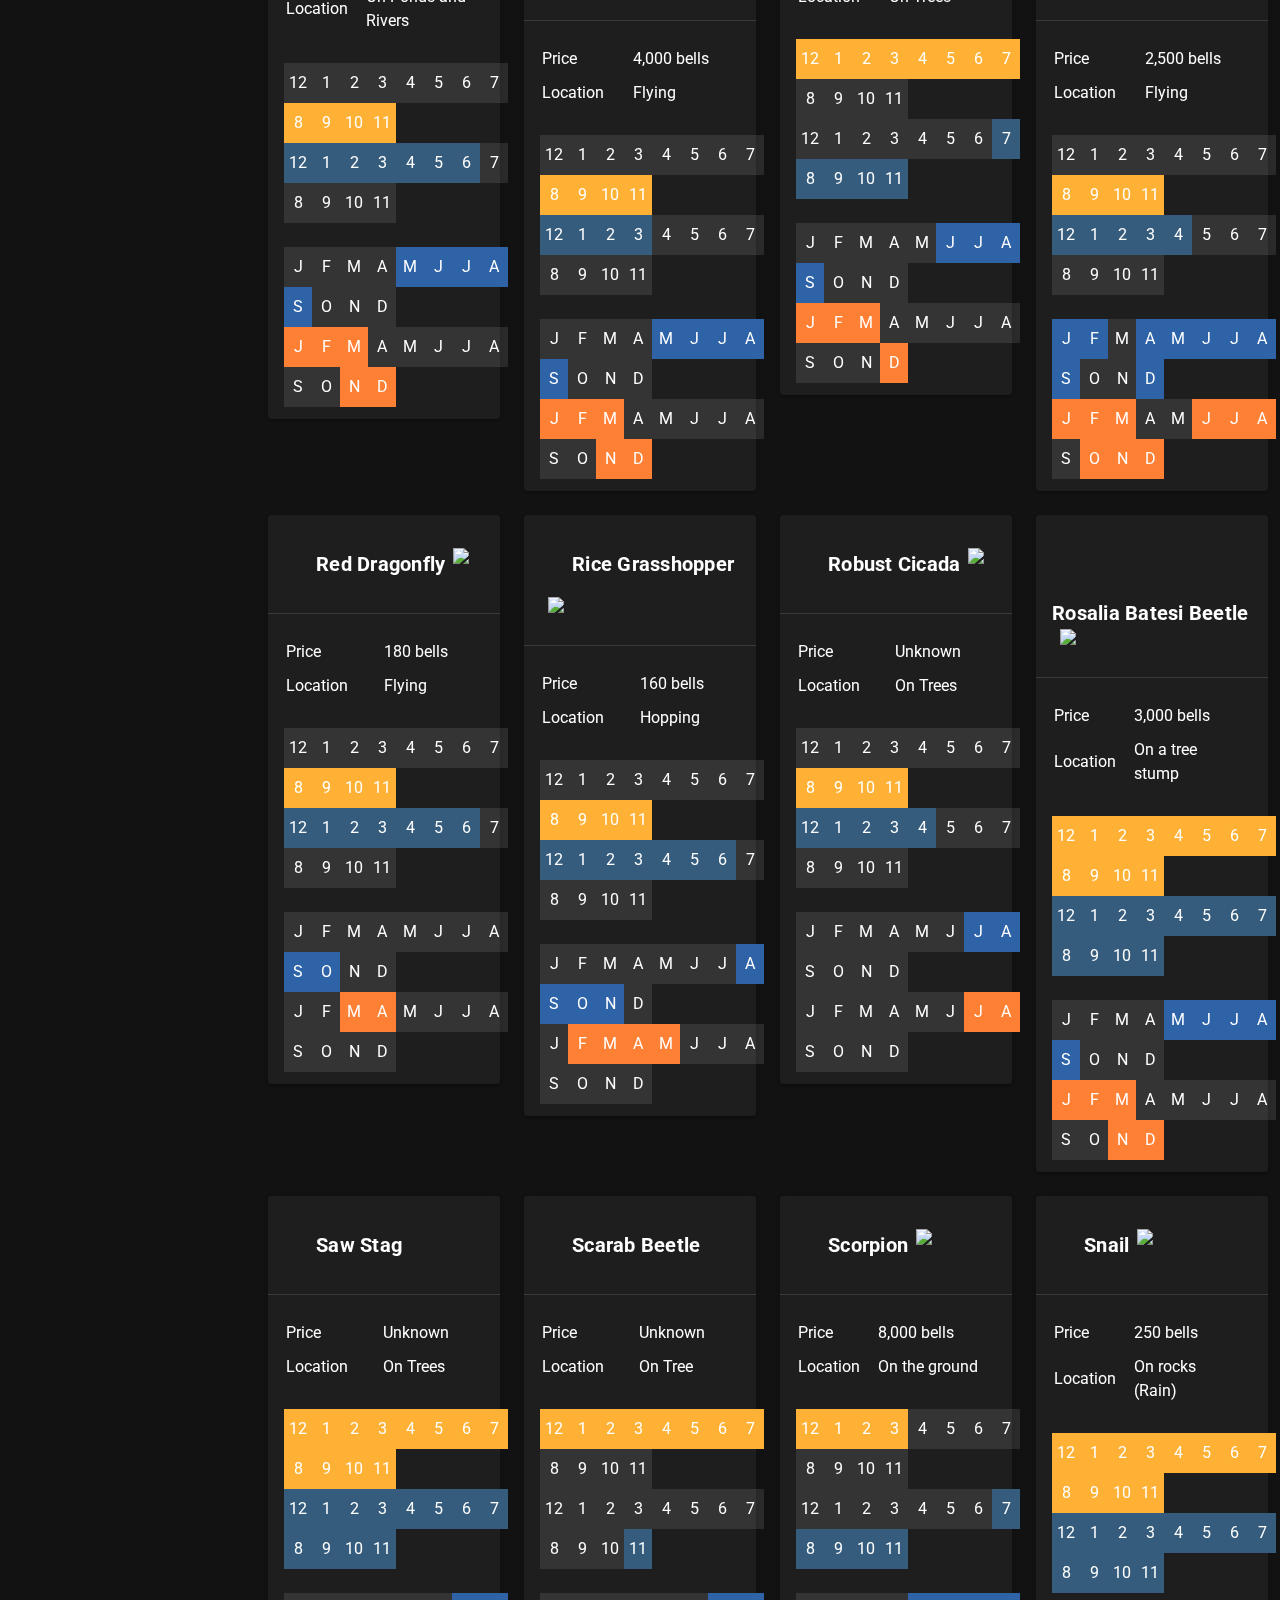
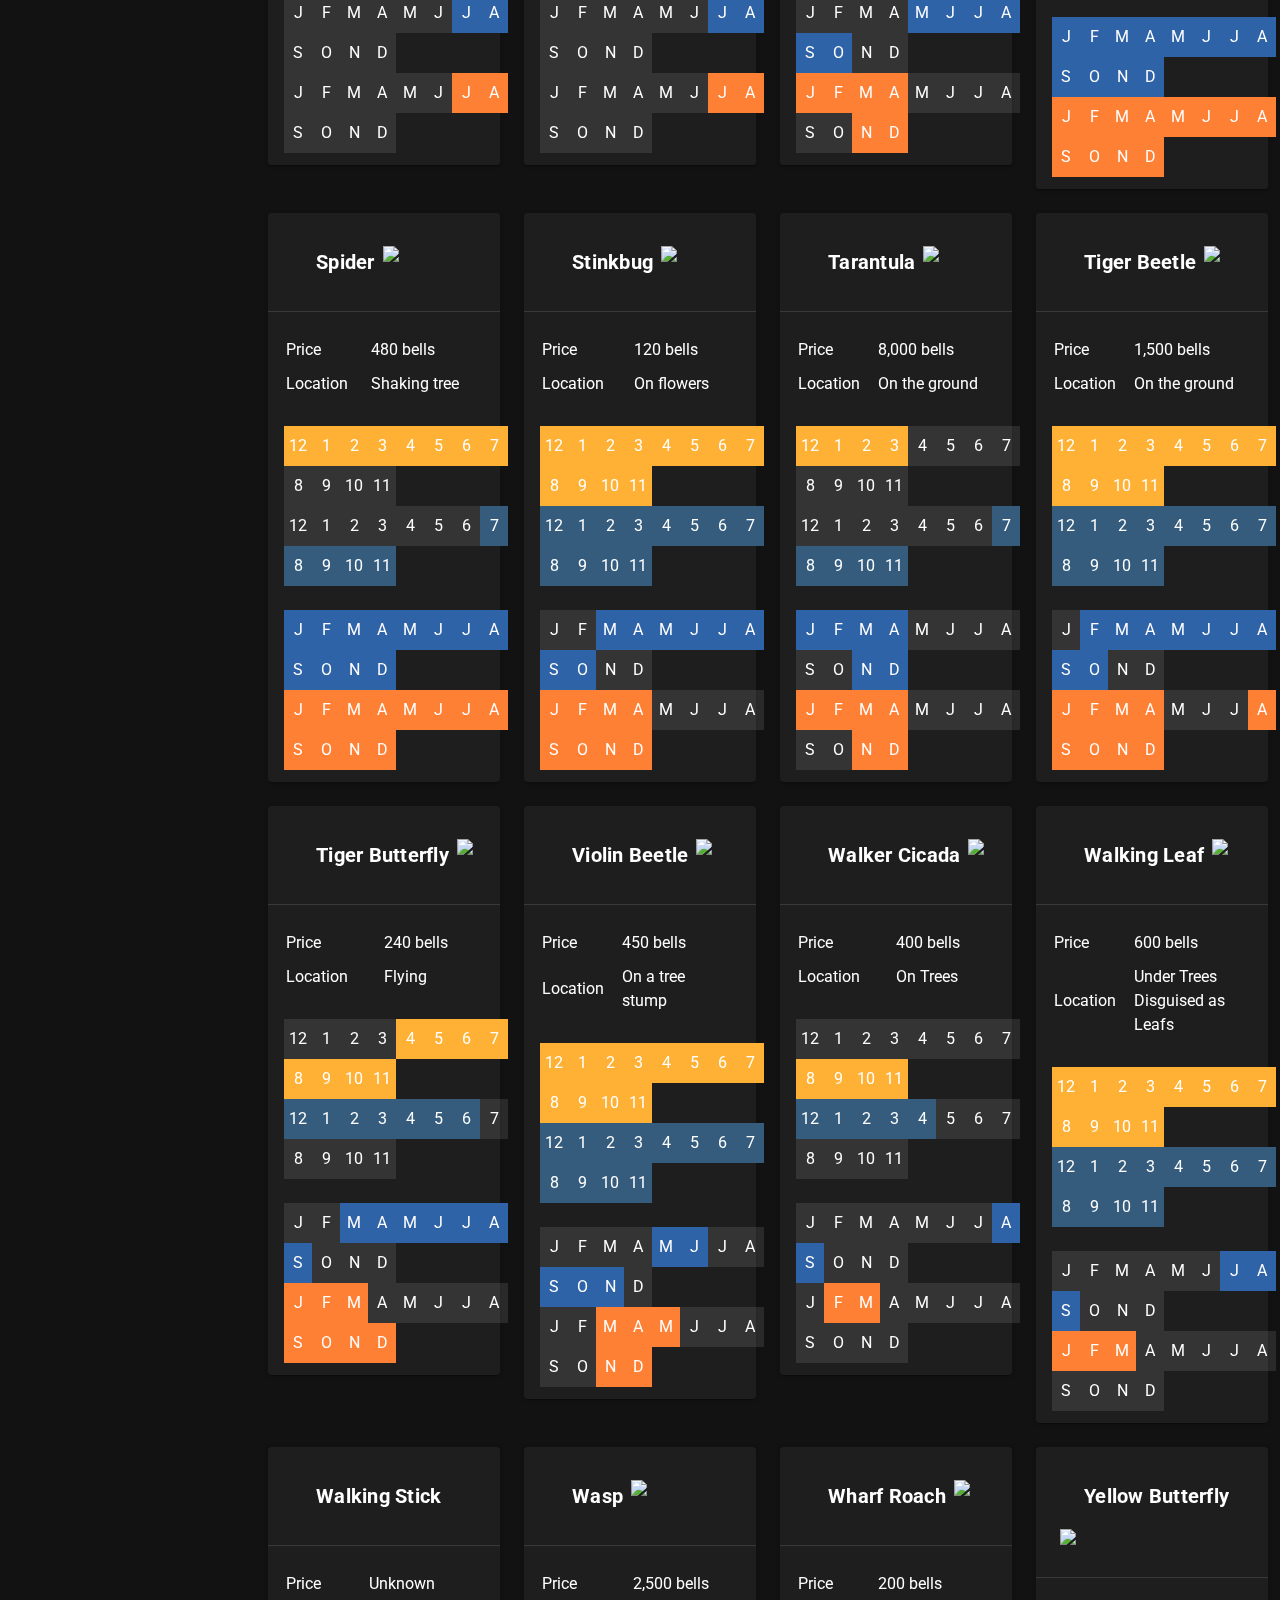
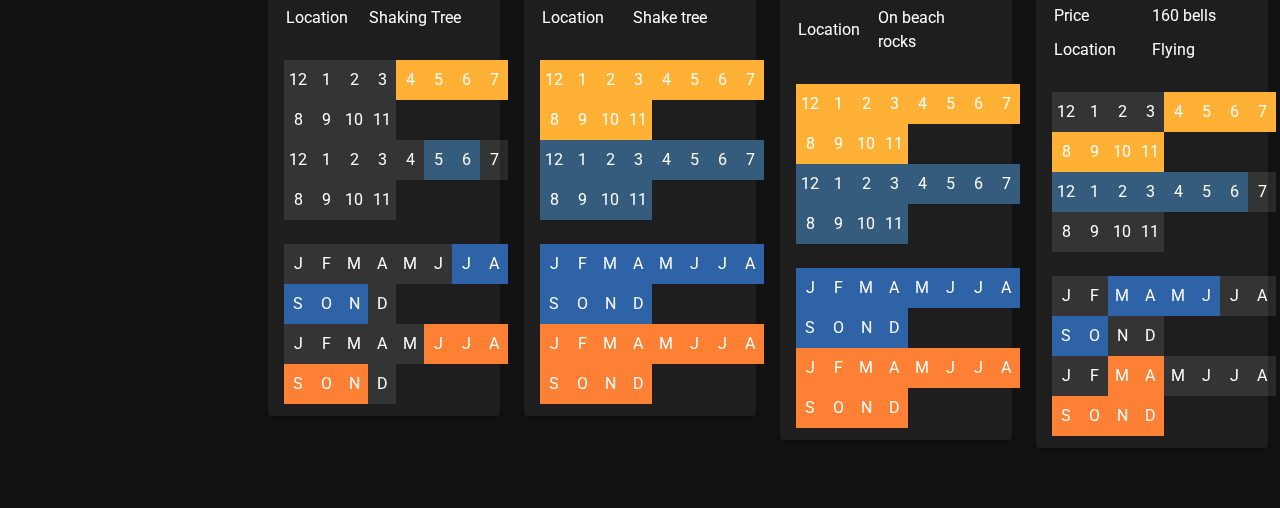
==== commit b11b89c1: "Updates" ====
--- a/critterpedia/index.html
+++ b/critterpedia/index.html
@@ -1 +1 @@
-<!DOCTYPE html><html lang=en><head><meta charset=utf-8><meta http-equiv=X-UA-Compatible content="IE=edge"><meta name=viewport content="width=device-width,initial-scale=1"><link rel=icon href=/critterpedia/favicon.ico><title>acnh-db</title><link rel=stylesheet href="https://fonts.googleapis.com/css?family=Roboto:100,300,400,500,700,900"><link rel=stylesheet href=https://cdn.jsdelivr.net/npm/@mdi/font@latest/css/materialdesignicons.min.css><link href=/critterpedia/css/app.d5a816f7.css rel=preload as=style><link href=/critterpedia/css/chunk-vendors.1b9da39e.css rel=preload as=style><link href=/critterpedia/js/app.5b6035c2.js rel=preload as=script><link href=/critterpedia/js/chunk-vendors.efea729a.js rel=preload as=script><link href=/critterpedia/css/chunk-vendors.1b9da39e.css rel=stylesheet><link href=/critterpedia/css/app.d5a816f7.css rel=stylesheet></head><body><noscript><strong>We're sorry but acnh-db doesn't work properly without JavaScript enabled. Please enable it to continue.</strong></noscript><div id=app></div><script src=/critterpedia/js/chunk-vendors.efea729a.js></script><script src=/critterpedia/js/app.5b6035c2.js></script></body></html>+<!DOCTYPE html><html lang=en><head><meta charset=utf-8><meta http-equiv=X-UA-Compatible content="IE=edge"><meta name=viewport content="width=device-width,initial-scale=1"><link rel=icon href=/critterpedia/favicon.ico><title>acnh-db</title><link rel=stylesheet href="https://fonts.googleapis.com/css?family=Roboto:100,300,400,500,700,900"><link rel=stylesheet href=https://cdn.jsdelivr.net/npm/@mdi/font@latest/css/materialdesignicons.min.css><link href=/critterpedia/css/app.12bcbd69.css rel=preload as=style><link href=/critterpedia/css/chunk-vendors.88c0ec3f.css rel=preload as=style><link href=/critterpedia/js/app.b446fdfb.js rel=preload as=script><link href=/critterpedia/js/chunk-vendors.efea729a.js rel=preload as=script><link href=/critterpedia/css/chunk-vendors.88c0ec3f.css rel=stylesheet><link href=/critterpedia/css/app.12bcbd69.css rel=stylesheet></head><body><noscript><strong>We're sorry but acnh-db doesn't work properly without JavaScript enabled. Please enable it to continue.</strong></noscript><div id=app></div><script src=/critterpedia/js/chunk-vendors.efea729a.js></script><script src=/critterpedia/js/app.b446fdfb.js></script></body></html>